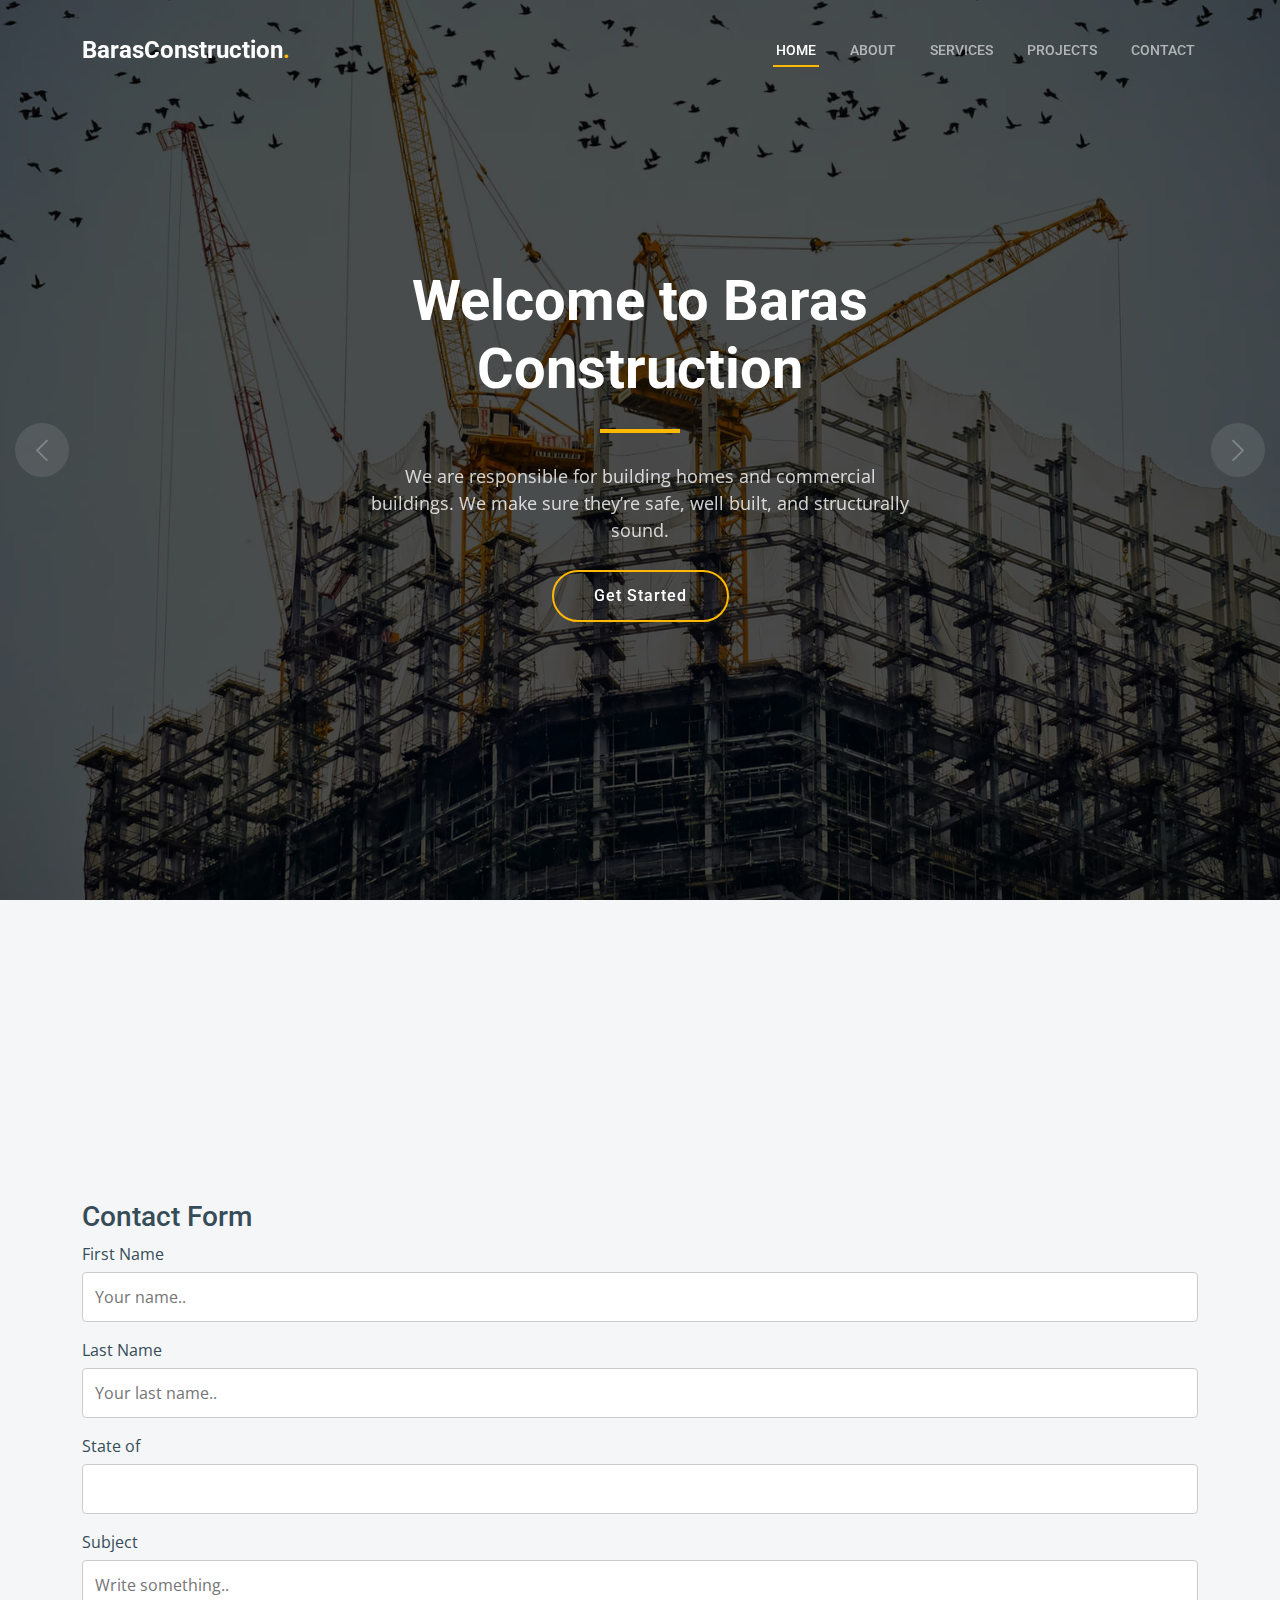
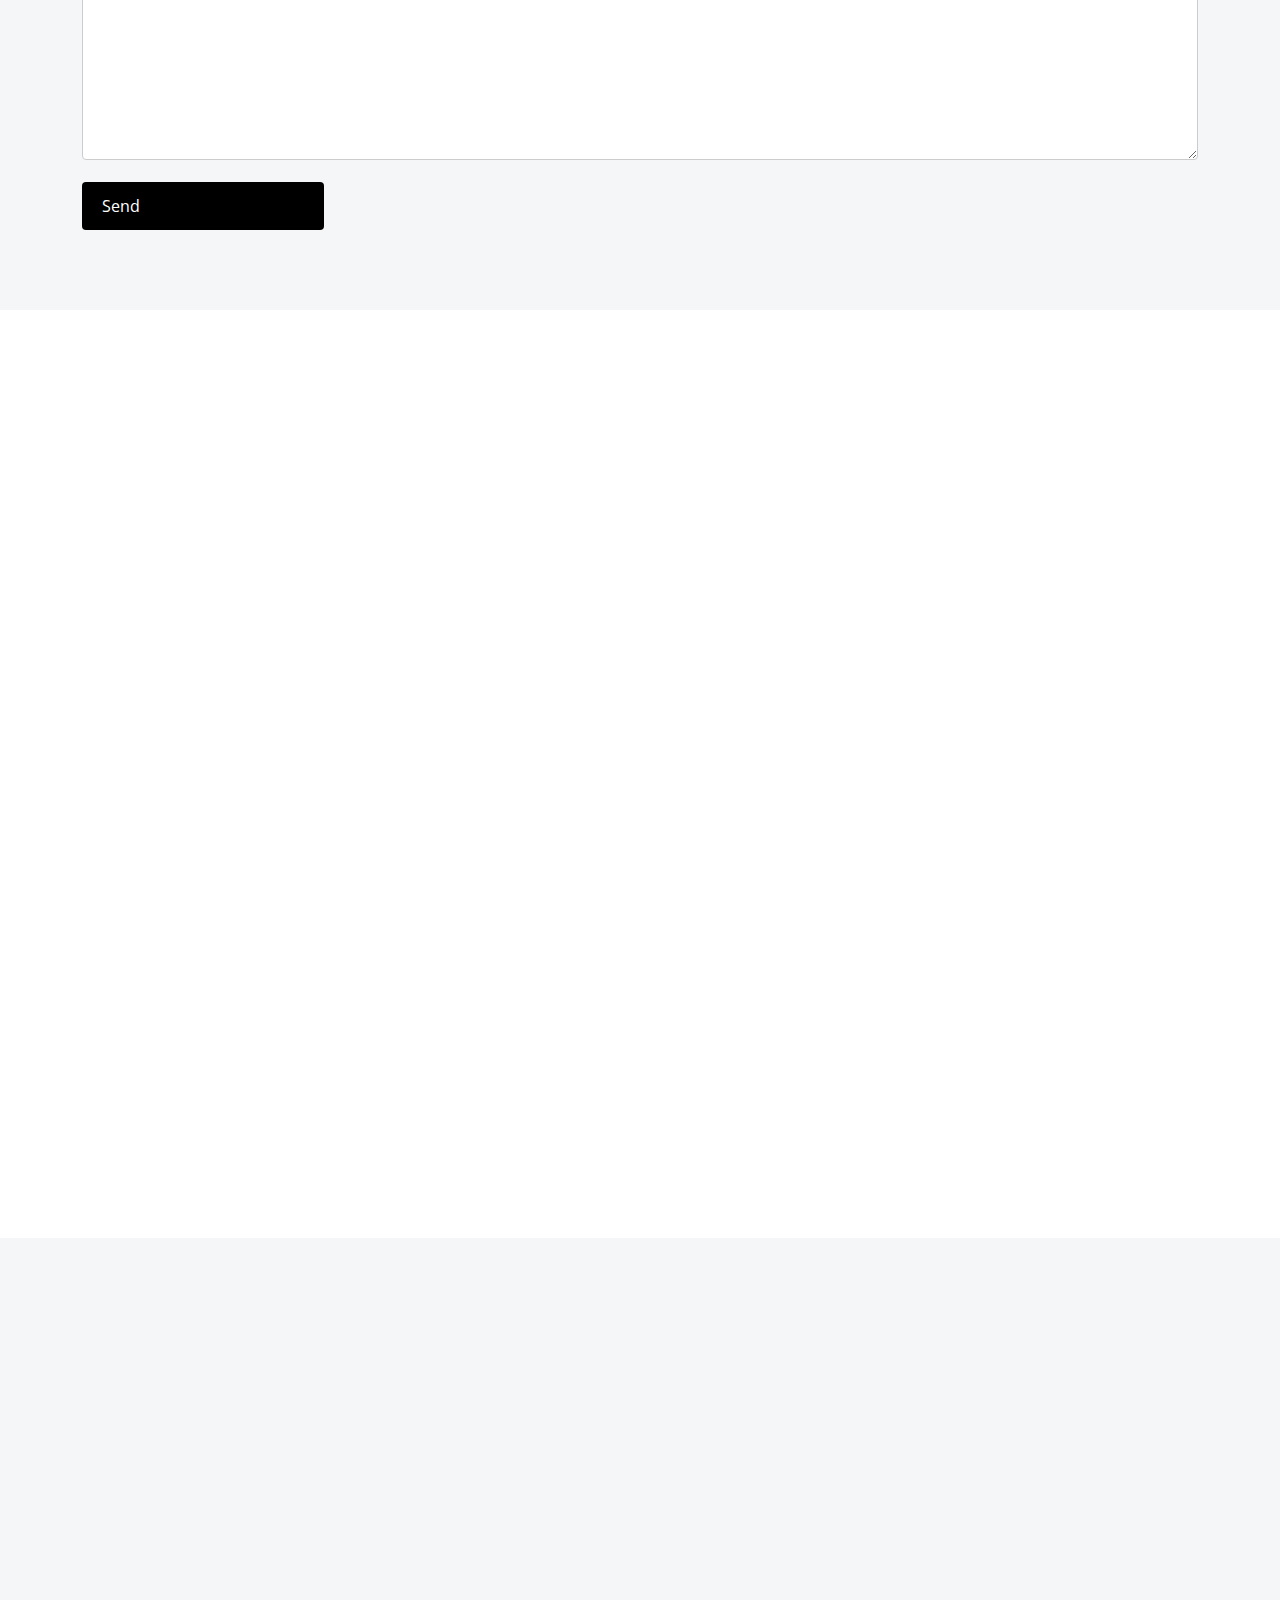
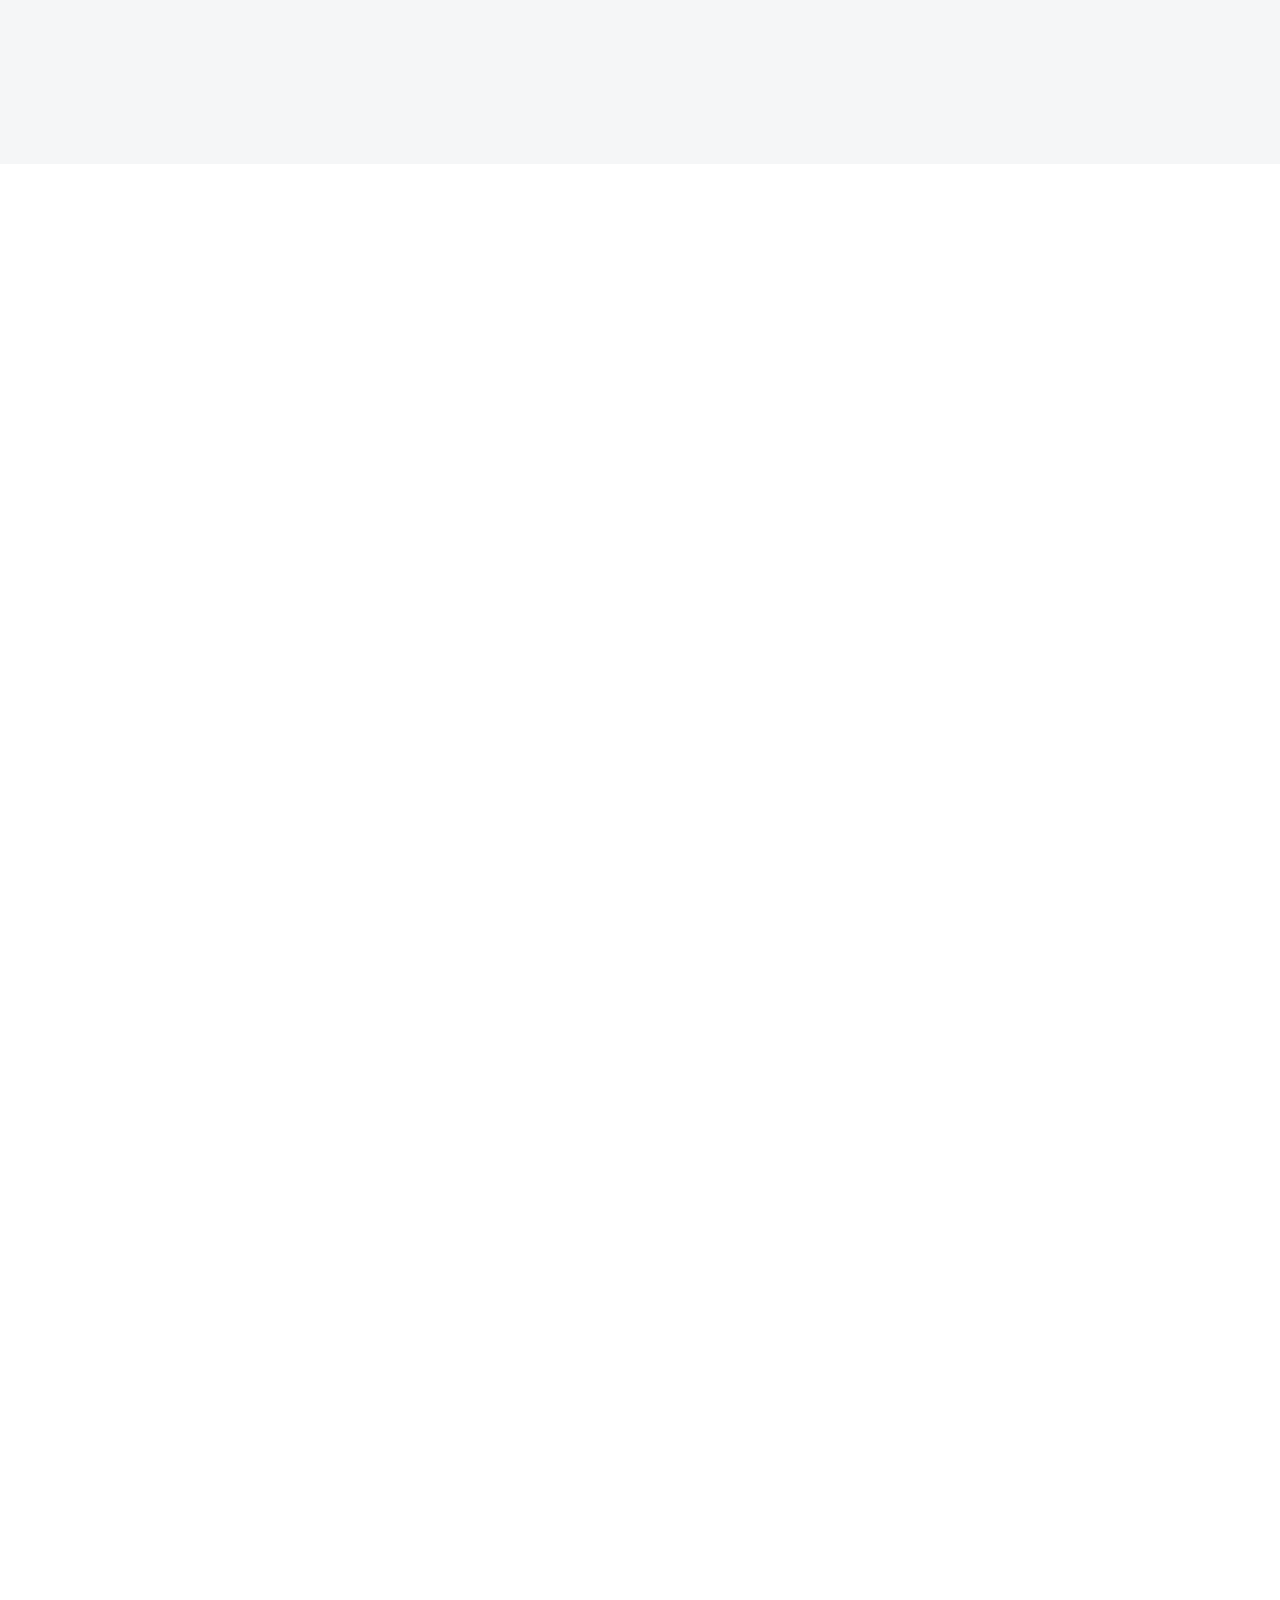
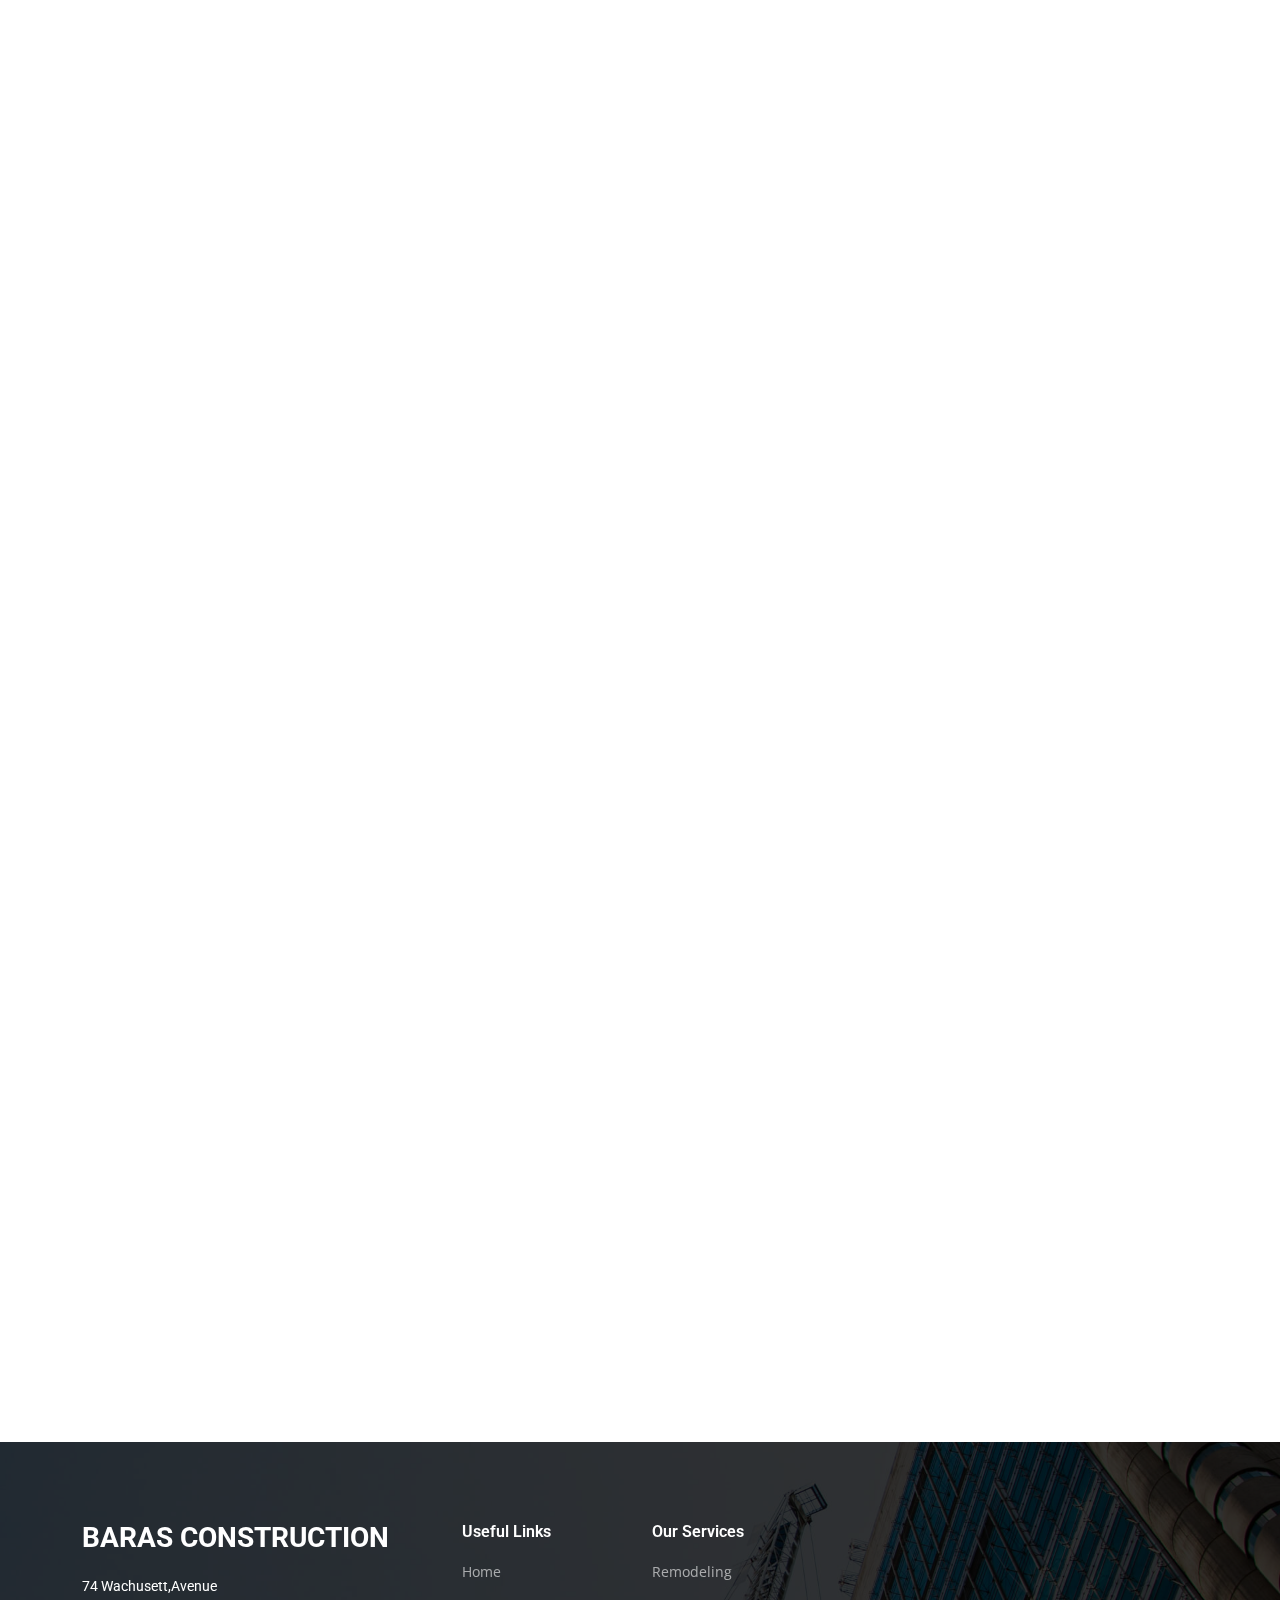
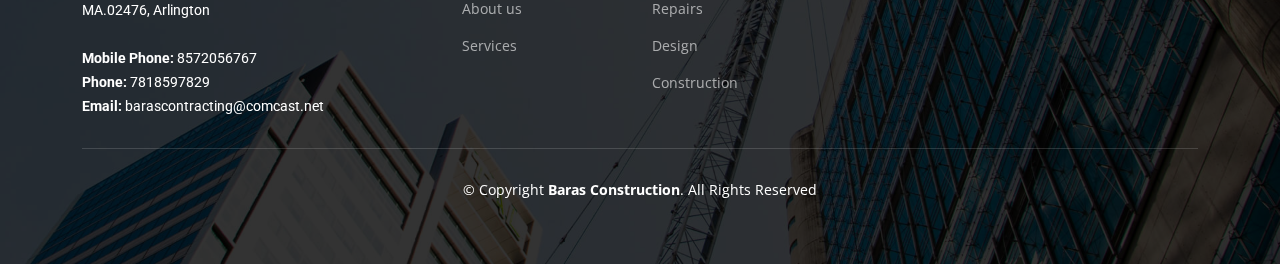
==== index.html @ 727e97e7 "first commit" ====
<!DOCTYPE html>
<html lang="en">

<head>
  <meta charset="utf-8">
  <meta content="width=device-width, initial-scale=1.0" name="viewport">

  <title>Baras Construction</title>
  <meta content="" name="description">
  <meta content="" name="keywords">

  <!-- Favicons -->
  <link href="assets/img/favicon.png" rel="icon">
  <link href="assets/img/apple-touch-icon.png" rel="apple-touch-icon">

  <!-- Google Fonts -->
  <link rel="preconnect" href="https://fonts.googleapis.com">
  <link rel="preconnect" href="https://fonts.gstatic.com" crossorigin>
  <link href="https://fonts.googleapis.com/css2?family=Open+Sans:ital,wght@0,300;0,400;0,500;0,600;0,700;1,300;1,400;1,600;1,700&family=Roboto:ital,wght@0,300;0,400;0,500;0,600;0,700;1,300;1,400;1,500;1,600;1,700&family=Work+Sans:ital,wght@0,300;0,400;0,500;0,600;0,700;1,300;1,400;1,500;1,600;1,700&display=swap" rel="stylesheet">

  <!-- Vendor CSS Files -->
  <link href="assets/vendor/bootstrap/css/bootstrap.min.css" rel="stylesheet">
  <link href="assets/vendor/bootstrap-icons/bootstrap-icons.css" rel="stylesheet">
  <link href="assets/vendor/fontawesome-free/css/all.min.css" rel="stylesheet">
  <link href="assets/vendor/aos/aos.css" rel="stylesheet">
  <link href="assets/vendor/glightbox/css/glightbox.min.css" rel="stylesheet">
  <link href="assets/vendor/swiper/swiper-bundle.min.css" rel="stylesheet">

  <!-- Template Main CSS File -->
  <link href="assets/css/main.css" rel="stylesheet">

  <!-- =======================================================
  * Template Name: UpConstruction - v1.1.0
  * Template URL: https://bootstrapmade.com/upconstruction-bootstrap-construction-website-template/
  * Author: BootstrapMade.com
  * License: https://bootstrapmade.com/license/
  ======================================================== -->
</head>

<body>

  <!-- ======= Header ======= -->
  <header id="header" class="header d-flex align-items-center">
    <div class="container-fluid container-xl d-flex align-items-center justify-content-between">

      <a href="index.html" class="logo d-flex align-items-center">
        <!-- Uncomment the line below if you also wish to use an image logo -->
        <!-- <img src="assets/img/logo.png" alt=""> -->
        <h1>BarasConstruction<span>.</span></h1>
      </a>

      <i class="mobile-nav-toggle mobile-nav-show bi bi-list"></i>
      <i class="mobile-nav-toggle mobile-nav-hide d-none bi bi-x"></i>
      <nav id="navbar" class="navbar">
        <ul>
          <li><a href="index.html" class="active">Home</a></li>
          <li><a href="about.html">About</a></li>
          <li><a href="services.html">Services</a></li>
          <li><a href="projects.html">Projects</a></li>
        
          <li><a href="contact.html">Contact</a></li>
        </ul>
      </nav><!-- .navbar -->

    </div>
  </header><!-- End Header -->

  <!-- ======= Hero Section ======= -->
  <section id="hero" class="hero">

    <div class="info d-flex align-items-center">
      <div class="container">
        <div class="row justify-content-center">
          <div class="col-lg-6 text-center">
            <h2 data-aos="fade-down">Welcome to <span>Baras Construction</span></h2>
            <p data-aos="fade-up">We are responsible for building homes and commercial buildings. We make sure they’re safe, well built, and structurally sound.</p>
            <a data-aos="fade-up" data-aos-delay="200" href="#get-started" class="btn-get-started">Get Started</a>
          </div>
        </div>
      </div>
    </div>

    <div id="hero-carousel" class="carousel slide" data-bs-ride="carousel" data-bs-interval="5000">

      <div class="carousel-item active" style="background-image: url(assets/img/hero-carousel/hero-carousel-1.jpg)"></div>
      <div class="carousel-item" style="background-image: url(assets/img/hero-carousel/hero-carousel-2.jpg)"></div>
      <div class="carousel-item" style="background-image: url(assets/img/hero-carousel/hero-carousel-3.jpg)"></div>
      <div class="carousel-item" style="background-image: url(assets/img/hero-carousel/hero-carousel-4.jpg)"></div>
      <div class="carousel-item" style="background-image: url(assets/img/hero-carousel/hero-carousel-5.jpg)"></div>

      <a class="carousel-control-prev" href="#hero-carousel" role="button" data-bs-slide="prev">
        <span class="carousel-control-prev-icon bi bi-chevron-left" aria-hidden="true"></span>
      </a>

      <a class="carousel-control-next" href="#hero-carousel" role="button" data-bs-slide="next">
        <span class="carousel-control-next-icon bi bi-chevron-right" aria-hidden="true"></span>
      </a>

    </div>

  </section><!-- End Hero Section -->

  <main id="main">

    <!-- ======= Get Started Section ======= -->
    <section id="get-started" class="get-started section-bg">
      <div class="container">

        <div class="row justify-content-between gy-4">

          <div class="col-lg-6 d-flex align-items-center" data-aos="fade-up">
            <div class="content">
              <h3>You can email us here to get your offer:</h3>
              
            </div>
          </div>

          <h3>Contact Form</h3>

          <div class="container">
            <form action="/action_page.php">
              <label for="fname">First Name</label>
              <input type="text" id="fname" name="firstname" placeholder="Your name..">
          
              <label for="lname">Last Name</label>
              <input type="text" id="lname" name="lastname" placeholder="Your last name..">
          
              <label for="country">State of</label>
              <input type="text" id="state" name="state">
                
             
          
              <label for="subject">Subject</label>
              <textarea id="subject" name="subject" placeholder="Write something.." style="height:200px"></textarea>
          
              <input type="Send" value="Send">
            </form>
          </div>

        </div>

      </div>
    </section><!-- End Get Started Section -->

    <!-- ======= Constructions Section ======= -->
    <section id="constructions" class="constructions">
      <div class="container" data-aos="fade-up">

        <div class="section-header">
          <h2>Constructions</h2>
          <p>Baras Construction is a company since 2007</p>
        </div>

        <div class="row gy-4">

          <div class="col-lg-6" data-aos="fade-up" data-aos-delay="100">
            <div class="card-item">
              <div class="row">
                <div class="col-xl-5">
                  <div class="card-bg" style="background-image: url(assets/img/constructions-1.jpg);"></div>
                </div>
                <div class="col-xl-7 d-flex align-items-center">
                  <div class="card-body">
                    <h4 class="card-title">Dream Plan Do</h4>
                    
                  </div>
                </div>
              </div>
            </div>
          </div><!-- End Card Item -->

          <div class="col-lg-6" data-aos="fade-up" data-aos-delay="200">
            <div class="card-item">
              <div class="row">
                <div class="col-xl-5">
                  <div class="card-bg" style="background-image: url(assets/img/constructions-2.jpg);"></div>
                </div>
                <div class="col-xl-7 d-flex align-items-center">
                  <div class="card-body">
                    <h4 class="card-title">Dream Plan Do</h4>
                    
                  </div>
                </div>
              </div>
            </div>
          </div><!-- End Card Item -->

          <div class="col-lg-6" data-aos="fade-up" data-aos-delay="300">
            <div class="card-item">
              <div class="row">
                <div class="col-xl-5">
                  <div class="card-bg" style="background-image: url(assets/img/constructions-3.jpg);"></div>
                </div>
                <div class="col-xl-7 d-flex align-items-center">
                  <div class="card-body">
                    <h4 class="card-title">Dream Plan Do</h4>
                    
                  </div>
                </div>
              </div>
            </div>
          </div><!-- End Card Item -->

          <div class="col-lg-6" data-aos="fade-up" data-aos-delay="400">
            <div class="card-item">
              <div class="row">
                <div class="col-xl-5">
                  <div class="card-bg" style="background-image: url(assets/img/constructions-4.jpg);"></div>
                </div>
                <div class="col-xl-7 d-flex align-items-center">
                  <div class="card-body">
                    <h4 class="card-title">Dream Plan Do</h4>
                    
                  </div>
                </div>
              </div>
            </div>
          </div><!-- End Card Item -->

        </div>

      </div>
    </section><!-- End Constructions Section -->

    <!-- ======= Services Section ======= -->
    <section id="services" class="services section-bg">
      <div class="container" data-aos="fade-up">

        <div class="section-header">
          <h2>Services</h2>
          
        </div>

        <div class="row gy-4">

          <div class="col-lg-4 col-md-6" data-aos="fade-up" data-aos-delay="100">
            <div class="service-item  position-relative">
              <div class="icon">
                <i class="fa-solid fa-mountain-city"></i>
              </div>
              <h3>Service Name</h3>
              
              <a href="service-details.html" class="readmore stretched-link">Learn more <i class="bi bi-arrow-right"></i></a>
            </div>
          </div><!-- End Service Item -->

          <div class="col-lg-4 col-md-6" data-aos="fade-up" data-aos-delay="200">
            <div class="service-item position-relative">
              <div class="icon">
                <i class="fa-solid fa-arrow-up-from-ground-water"></i>
              </div>
              <h3>service Name</h3>
             
              <a href="service-details.html" class="readmore stretched-link">Learn more <i class="bi bi-arrow-right"></i></a>
            </div>
          </div><!-- End Service Item -->

          <div class="col-lg-4 col-md-6" data-aos="fade-up" data-aos-delay="300">
            <div class="service-item position-relative">
              <div class="icon">
                <i class="fa-solid fa-compass-drafting"></i>
              </div>
              <h3>Service Name</h3>
              
              <a href="service-details.html" class="readmore stretched-link">Learn more <i class="bi bi-arrow-right"></i></a>
            </div>
          </div><!-- End Service Item -->


        </div>

      </div>
    </section><!-- End Services Section -->

    
  <!-- ======= Our Projects Section ======= -->
  <section id="projects" class="projects">
    <div class="container" data-aos="fade-up">

      <div class="section-header">
        <h2>Companies we work for</h2>
       
      </div>
<div class="portfolio-isotope" data-portfolio-filter="*" data-portfolio-layout="masonry" data-portfolio-sort="original-order">
          <div class="col-lg-4 col-md-6 portfolio-item filter-remodeling">
            <div class="portfolio-content h-100">
              <img src="assets/img/projects/remodeling-2.jpg" class="img-fluid" alt="">
              <div class="portfolio-info">
                <h4>Remodeling 2</h4>
                
                <a href="assets/img/projects/remodeling-2.jpg" title="Remodeling 2" data-gallery="portfolio-gallery-remodeling" class="glightbox preview-link"><i class="bi bi-zoom-in"></i></a>
                <a href="project-details.html" title="More Details" class="details-link"><i class="bi bi-link-45deg"></i></a>
              </div>
            </div>
          </div><!-- End Projects Item -->

          

          <div class="col-lg-4 col-md-6 portfolio-item filter-repairs">
            <div class="portfolio-content h-100">
              <img src="assets/img/projects/repairs-2.jpg" class="img-fluid" alt="">
              <div class="portfolio-info">
                <h4>Repairs 2</h4>
               
                <a href="assets/img/projects/repairs-2.jpg" title="Repairs 2" data-gallery="portfolio-gallery-repairs" class="glightbox preview-link"><i class="bi bi-zoom-in"></i></a>
                <a href="project-details.html" title="More Details" class="details-link"><i class="bi bi-link-45deg"></i></a>
              </div>
            </div>
          </div><!-- End Projects Item -->

          <div class="col-lg-4 col-md-6 portfolio-item filter-design">
            <div class="portfolio-content h-100">
              <img src="assets/img/projects/design-2.jpg" class="img-fluid" alt="">
              <div class="portfolio-info">
                <h4>Design 2</h4>
                
                <a href="assets/img/projects/design-2.jpg" title="Repairs 2" data-gallery="portfolio-gallery-book" class="glightbox preview-link"><i class="bi bi-zoom-in"></i></a>
                <a href="project-details.html" title="More Details" class="details-link"><i class="bi bi-link-45deg"></i></a>
              </div>
            </div>
          </div><!-- End Projects Item -->

  

          <div class="col-lg-4 col-md-6 portfolio-item filter-design">
            <div class="portfolio-content h-100">
              <img src="assets/img/projects/design-3.jpg" class="img-fluid" alt="">
              <div class="portfolio-info">
                <h4>Design 3</h4>
                
                <a href="assets/img/projects/design-3.jpg" title="Repairs 3" data-gallery="portfolio-gallery-book" class="glightbox preview-link"><i class="bi bi-zoom-in"></i></a>
                <a href="project-details.html" title="More Details" class="details-link"><i class="bi bi-link-45deg"></i></a>
              </div>
            </div>
          </div><!-- End Projects Item -->

        </div><!-- End Projects Container -->

      </div>

    </div>
  </section><!-- End Our Projects Section -->
        

    <!-- ======= Our Projects Section ======= -->
    <section id="projects" class="projects">
      <div class="container" data-aos="fade-up">

        <div class="section-header">
          <h2>Our Projects</h2>
          <p>Take a look at some of our projects</p>
        </div>

        <div class="portfolio-isotope" data-portfolio-filter="*" data-portfolio-layout="masonry" data-portfolio-sort="original-order">

          <ul class="portfolio-flters" data-aos="fade-up" data-aos-delay="100">
            <li data-filter="*" class="filter-active">All</li>
            <li data-filter=".filter-remodeling">Remodeling</li>
            <li data-filter=".filter-construction">Construction</li>
            <li data-filter=".filter-repairs">Repairs</li>
            <li data-filter=".filter-design">Design</li>
          </ul><!-- End Projects Filters -->

          <div class="row gy-4 portfolio-container" data-aos="fade-up" data-aos-delay="200">

            <div class="col-lg-4 col-md-6 portfolio-item filter-remodeling">
              <div class="portfolio-content h-100">
                <img src="assets/img/projects/remodeling-1.jpg" class="img-fluid" alt="">
                <div class="portfolio-info">
                  <h4>Remodeling 1</h4>
                  
                  <a href="assets/img/projects/remodeling-1.jpg" title="Remodeling 1" data-gallery="portfolio-gallery-remodeling" class="glightbox preview-link"><i class="bi bi-zoom-in"></i></a>
                  <a href="project-details.html" title="More Details" class="details-link"><i class="bi bi-link-45deg"></i></a>
                </div>
              </div>
            </div><!-- End Projects Item -->

            <div class="col-lg-4 col-md-6 portfolio-item filter-construction">
              <div class="portfolio-content h-100">
                <img src="assets/img/projects/construction-1.jpg" class="img-fluid" alt="">
                <div class="portfolio-info">
                  <h4>Construction 1</h4>
                  
                  <a href="assets/img/projects/construction-1.jpg" title="Construction 1" data-gallery="portfolio-gallery-construction" class="glightbox preview-link"><i class="bi bi-zoom-in"></i></a>
                  <a href="project-details.html" title="More Details" class="details-link"><i class="bi bi-link-45deg"></i></a>
                </div>
              </div>
            </div><!-- End Projects Item -->

            <div class="col-lg-4 col-md-6 portfolio-item filter-repairs">
              <div class="portfolio-content h-100">
                <img src="assets/img/projects/repairs-1.jpg" class="img-fluid" alt="">
                <div class="portfolio-info">
                  <h4>Repairs 1</h4>
                 
                  <a href="assets/img/projects/repairs-1.jpg" title="Repairs 1" data-gallery="portfolio-gallery-repairs" class="glightbox preview-link"><i class="bi bi-zoom-in"></i></a>
                  <a href="project-details.html" title="More Details" class="details-link"><i class="bi bi-link-45deg"></i></a>
                </div>
              </div>
            </div><!-- End Projects Item -->

            <div class="col-lg-4 col-md-6 portfolio-item filter-design">
              <div class="portfolio-content h-100">
                <img src="assets/img/projects/design-1.jpg" class="img-fluid" alt="">
                <div class="portfolio-info">
                  <h4>Design 1</h4>
                  
                  <a href="assets/img/projects/design-1.jpg" title="Repairs 1" data-gallery="portfolio-gallery-book" class="glightbox preview-link"><i class="bi bi-zoom-in"></i></a>
                  <a href="project-details.html" title="More Details" class="details-link"><i class="bi bi-link-45deg"></i></a>
                </div>
              </div>
            </div><!-- End Projects Item -->

            <div class="col-lg-4 col-md-6 portfolio-item filter-remodeling">
              <div class="portfolio-content h-100">
                <img src="assets/img/projects/remodeling-2.jpg" class="img-fluid" alt="">
                <div class="portfolio-info">
                  <h4>Remodeling 2</h4>
                  
                  <a href="assets/img/projects/remodeling-2.jpg" title="Remodeling 2" data-gallery="portfolio-gallery-remodeling" class="glightbox preview-link"><i class="bi bi-zoom-in"></i></a>
                  <a href="project-details.html" title="More Details" class="details-link"><i class="bi bi-link-45deg"></i></a>
                </div>
              </div>
            </div><!-- End Projects Item -->

            <div class="col-lg-4 col-md-6 portfolio-item filter-construction">
              <div class="portfolio-content h-100">
                <img src="assets/img/projects/construction-2.jpg" class="img-fluid" alt="">
                <div class="portfolio-info">
                  <h4>Construction 2</h4>
                  
                  <a href="assets/img/projects/construction-2.jpg" title="Construction 2" data-gallery="portfolio-gallery-construction" class="glightbox preview-link"><i class="bi bi-zoom-in"></i></a>
                  <a href="project-details.html" title="More Details" class="details-link"><i class="bi bi-link-45deg"></i></a>
                </div>
              </div>
            </div><!-- End Projects Item -->

            <div class="col-lg-4 col-md-6 portfolio-item filter-repairs">
              <div class="portfolio-content h-100">
                <img src="assets/img/projects/repairs-2.jpg" class="img-fluid" alt="">
                <div class="portfolio-info">
                  <h4>Repairs 2</h4>
                 
                  <a href="assets/img/projects/repairs-2.jpg" title="Repairs 2" data-gallery="portfolio-gallery-repairs" class="glightbox preview-link"><i class="bi bi-zoom-in"></i></a>
                  <a href="project-details.html" title="More Details" class="details-link"><i class="bi bi-link-45deg"></i></a>
                </div>
              </div>
            </div><!-- End Projects Item -->

            <div class="col-lg-4 col-md-6 portfolio-item filter-design">
              <div class="portfolio-content h-100">
                <img src="assets/img/projects/design-2.jpg" class="img-fluid" alt="">
                <div class="portfolio-info">
                  <h4>Design 2</h4>
                  
                  <a href="assets/img/projects/design-2.jpg" title="Repairs 2" data-gallery="portfolio-gallery-book" class="glightbox preview-link"><i class="bi bi-zoom-in"></i></a>
                  <a href="project-details.html" title="More Details" class="details-link"><i class="bi bi-link-45deg"></i></a>
                </div>
              </div>
            </div><!-- End Projects Item -->

            <div class="col-lg-4 col-md-6 portfolio-item filter-remodeling">
              <div class="portfolio-content h-100">
                <img src="assets/img/projects/remodeling-3.jpg" class="img-fluid" alt="">
                <div class="portfolio-info">
                  <h4>Remodeling 3</h4>
                 
                  <a href="assets/img/projects/remodeling-3.jpg" title="Remodeling 3" data-gallery="portfolio-gallery-remodeling" class="glightbox preview-link"><i class="bi bi-zoom-in"></i></a>
                  <a href="project-details.html" title="More Details" class="details-link"><i class="bi bi-link-45deg"></i></a>
                </div>
              </div>
            </div><!-- End Projects Item -->

            <div class="col-lg-4 col-md-6 portfolio-item filter-construction">
              <div class="portfolio-content h-100">
                <img src="assets/img/projects/construction-3.jpg" class="img-fluid" alt="">
                <div class="portfolio-info">
                  <h4>Construction 3</h4>
                  
                  <a href="assets/img/projects/construction-3.jpg" title="Construction 3" data-gallery="portfolio-gallery-construction" class="glightbox preview-link"><i class="bi bi-zoom-in"></i></a>
                  <a href="project-details.html" title="More Details" class="details-link"><i class="bi bi-link-45deg"></i></a>
                </div>
              </div>
            </div><!-- End Projects Item -->

            <div class="col-lg-4 col-md-6 portfolio-item filter-repairs">
              <div class="portfolio-content h-100">
                <img src="assets/img/projects/repairs-3.jpg" class="img-fluid" alt="">
                <div class="portfolio-info">
                  <h4>Repairs 3</h4>
                  
                  <a href="assets/img/projects/repairs-3.jpg" title="Repairs 2" data-gallery="portfolio-gallery-repairs" class="glightbox preview-link"><i class="bi bi-zoom-in"></i></a>
                  <a href="project-details.html" title="More Details" class="details-link"><i class="bi bi-link-45deg"></i></a>
                </div>
              </div>
            </div><!-- End Projects Item -->

            <div class="col-lg-4 col-md-6 portfolio-item filter-design">
              <div class="portfolio-content h-100">
                <img src="assets/img/projects/design-3.jpg" class="img-fluid" alt="">
                <div class="portfolio-info">
                  <h4>Design 3</h4>
                  
                  <a href="assets/img/projects/design-3.jpg" title="Repairs 3" data-gallery="portfolio-gallery-book" class="glightbox preview-link"><i class="bi bi-zoom-in"></i></a>
                  <a href="project-details.html" title="More Details" class="details-link"><i class="bi bi-link-45deg"></i></a>
                </div>
              </div>
            </div><!-- End Projects Item -->

          </div><!-- End Projects Container -->

        </div>

      </div>
    </section><!-- End Our Projects Section -->


 

  </main><!-- End #main -->

 <!-- ======= Footer ======= -->
 <footer id="footer" class="footer">

  <div class="footer-content position-relative">
    <div class="container">
      <div class="row">

        <div class="col-lg-4 col-md-6">
          <div class="footer-info">
            <h3>Baras Construction</h3>
            <p>
              74 Wachusett,Avenue <br>
              MA.02476, Arlington<br><br>
              <strong>Mobile Phone:</strong> 8572056767<br>
              <strong>Phone:</strong> 7818597829<br>
              <strong>Email:</strong> barascontracting@comcast.net<br>
            </p>
            
          </div>
        </div><!-- End footer info column-->

        <div class="col-lg-2 col-md-3 footer-links">
          <h4>Useful Links</h4>
          <ul>
            <li><a href="index.html">Home</a></li>
            <li><a href="about.html">About us</a></li>
            <li><a href="service.html">Services</a></li>
           
          </ul>
        </div><!-- End footer links column-->

        <div class="col-lg-2 col-md-3 footer-links">
          <h4>Our Services</h4>
          <ul>
            <li><a href="projects.html">Remodeling</a></li>
            <li><a href="projects.html">Repairs</a></li>
            <li><a href="projects.html">Design</a></li>
            <li><a href="projects.html">Construction</a></li>
            
          </ul>
        </div><!-- End footer links column-->

       


      </div>
    </div>
  </div>

  <div class="footer-legal text-center position-relative">
    <div class="container">
      <div class="copyright">
        &copy; Copyright <strong><span>Baras Construction</span></strong>. All Rights Reserved
      </div>
      <div class="credits">
        <!-- All the links in the footer should remain intact. -->
        <!-- You can delete the links only if you purchased the pro version. -->
        <!-- Licensing information: https://bootstrapmade.com/license/ -->
        <!-- Purchase the pro version with working PHP/AJAX contact form: https://bootstrapmade.com/upconstruction-bootstrap-construction-website-template/ -->
        
      </div>
    </div>
  </div>

</footer>
<!-- End Footer -->

  <a href="#" class="scroll-top d-flex align-items-center justify-content-center"><i class="bi bi-arrow-up-short"></i></a>

  <div id="preloader"></div>

  <!-- Vendor JS Files -->
  <script src="assets/vendor/bootstrap/js/bootstrap.bundle.min.js"></script>
  <script src="assets/vendor/aos/aos.js"></script>
  <script src="assets/vendor/glightbox/js/glightbox.min.js"></script>
  <script src="assets/vendor/isotope-layout/isotope.pkgd.min.js"></script>
  <script src="assets/vendor/swiper/swiper-bundle.min.js"></script>
  <script src="assets/vendor/purecounter/purecounter_vanilla.js"></script>
  <script src="assets/vendor/php-email-form/validate.js"></script>

  <!-- Template Main JS File -->
  <script src="assets/js/main.js"></script>

</body>

</html>
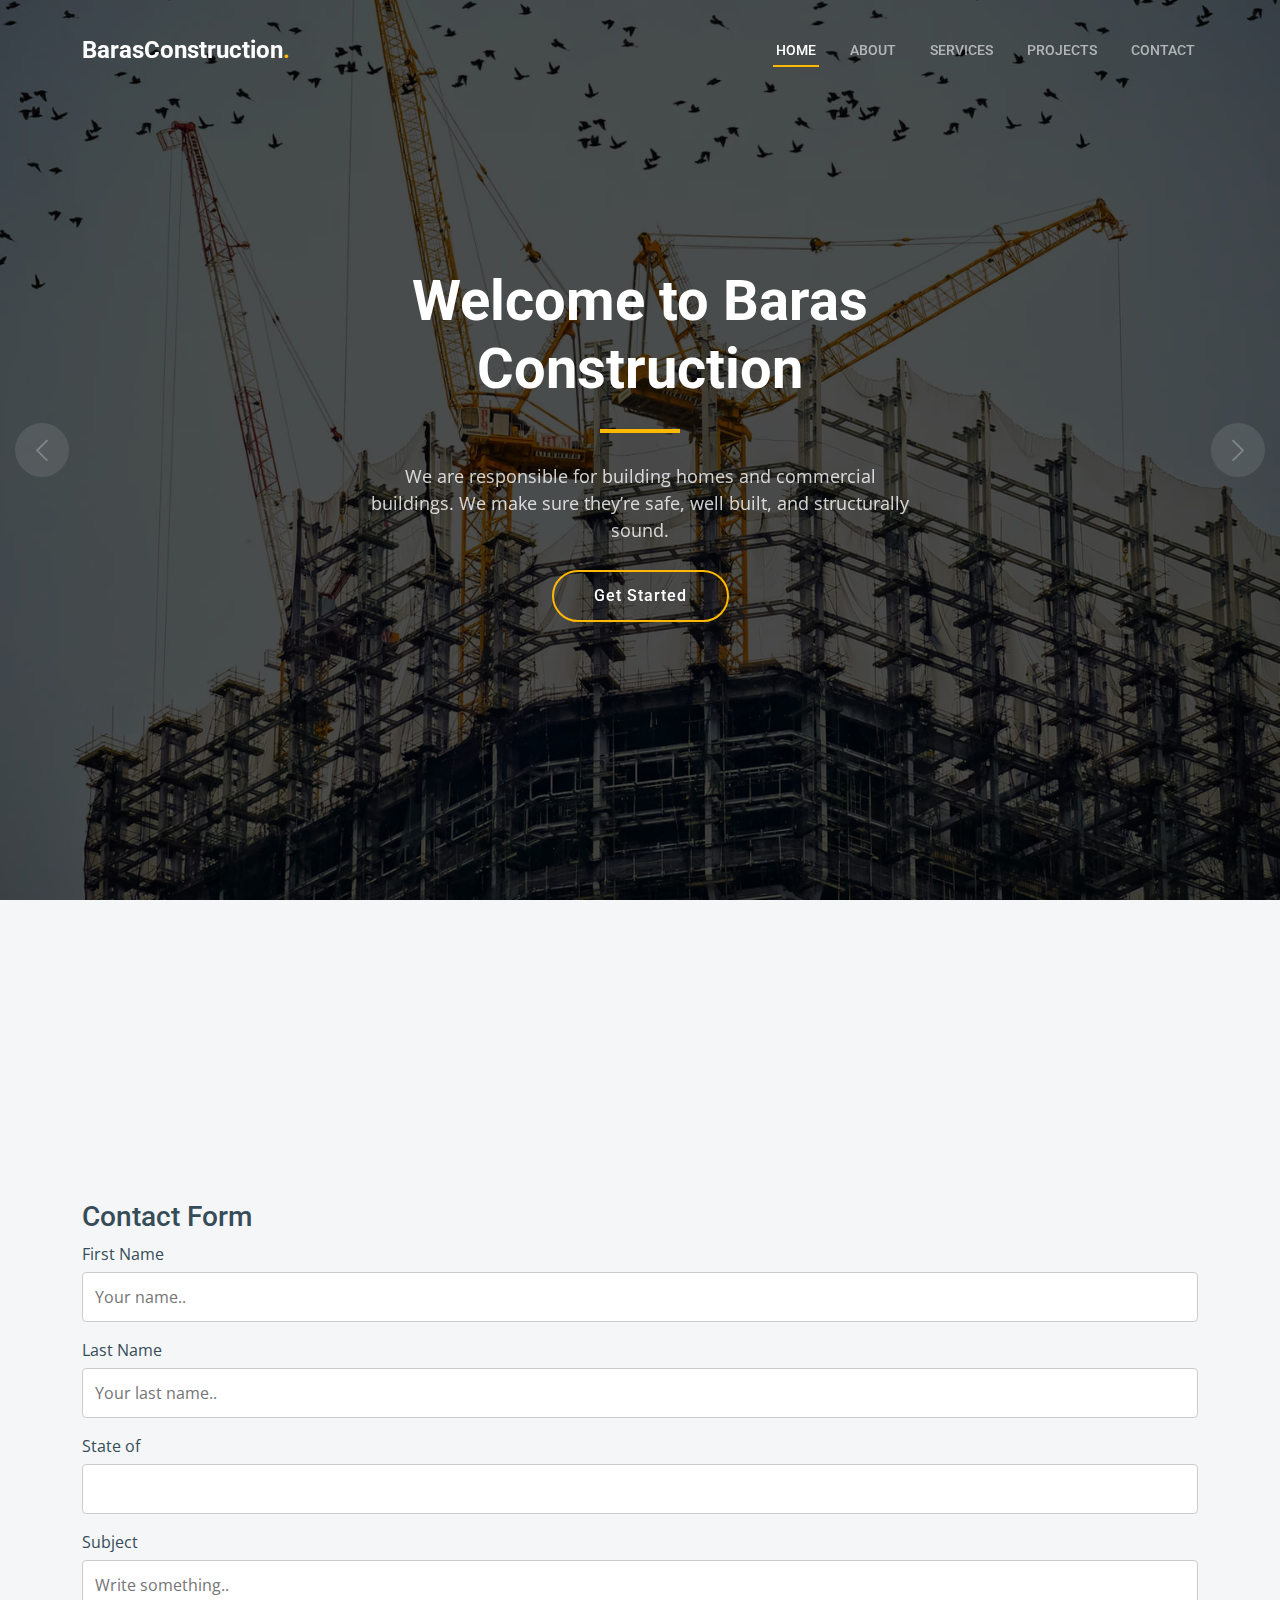
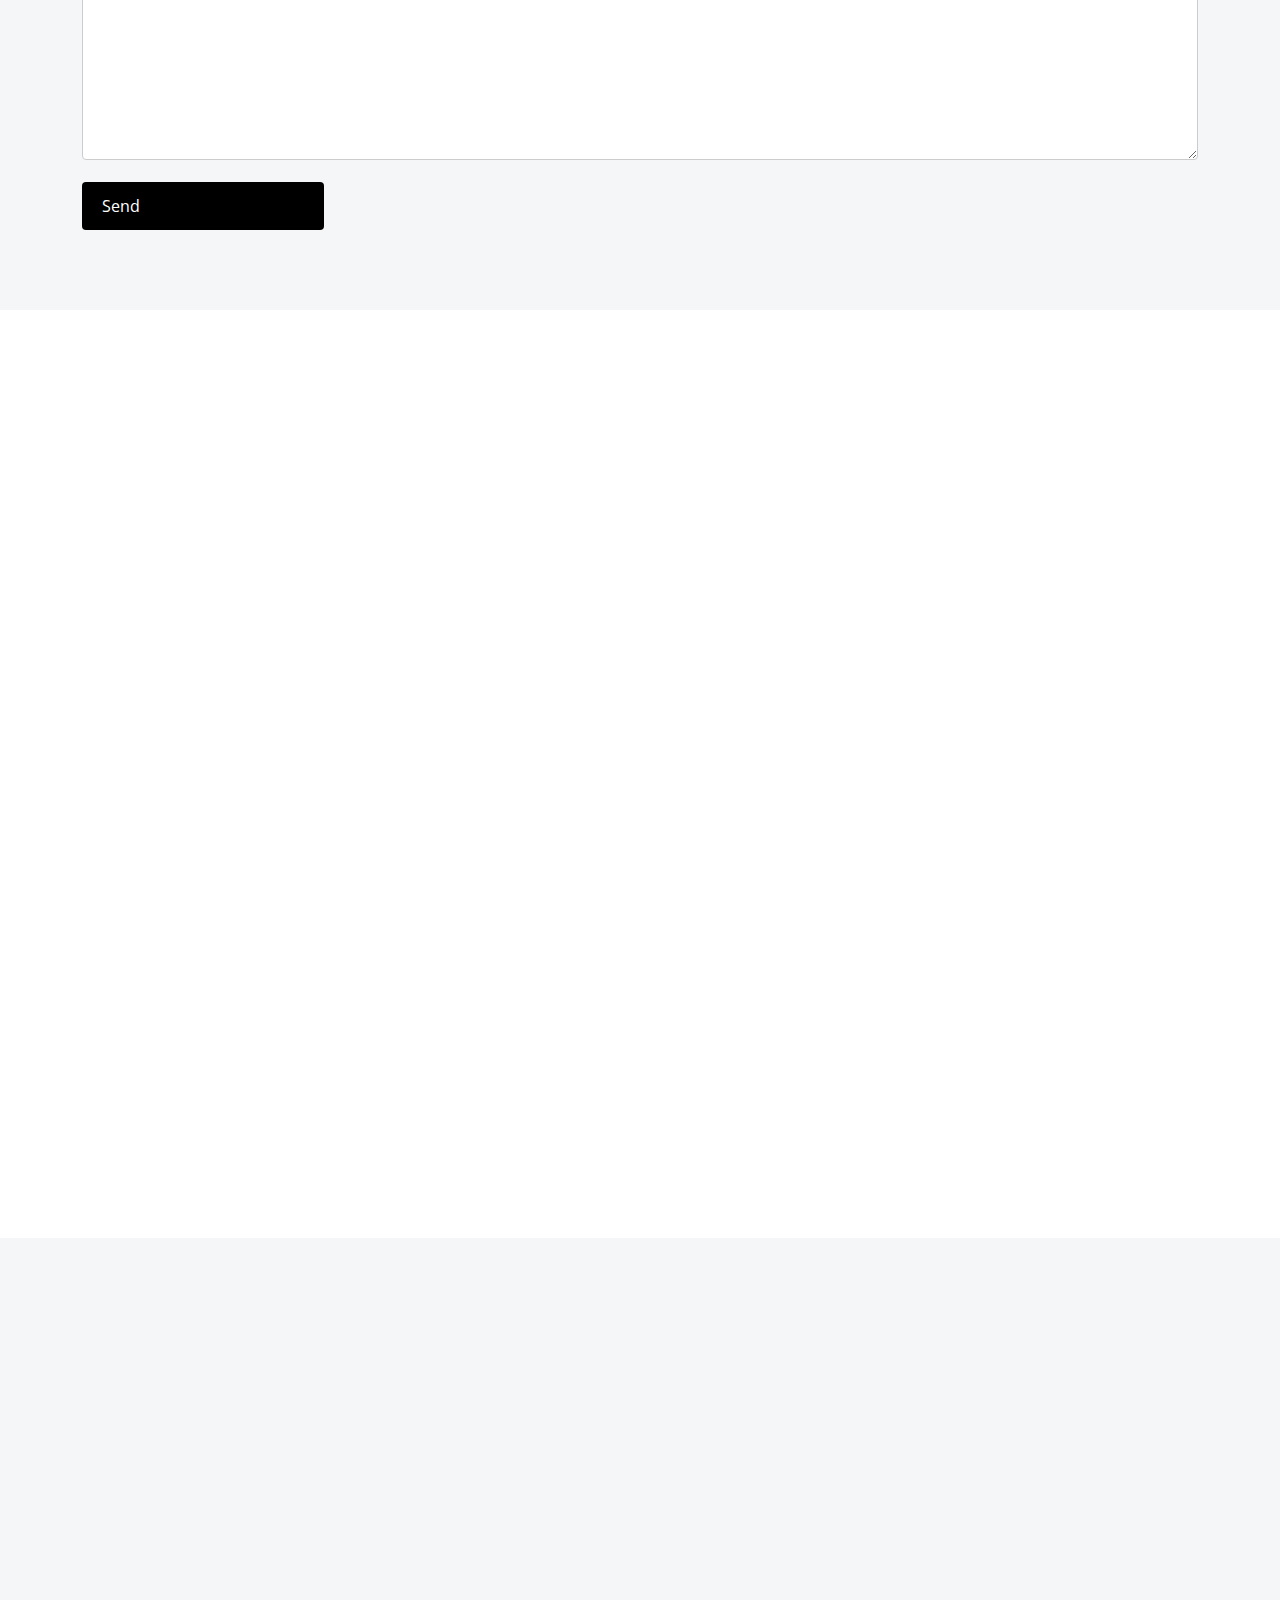
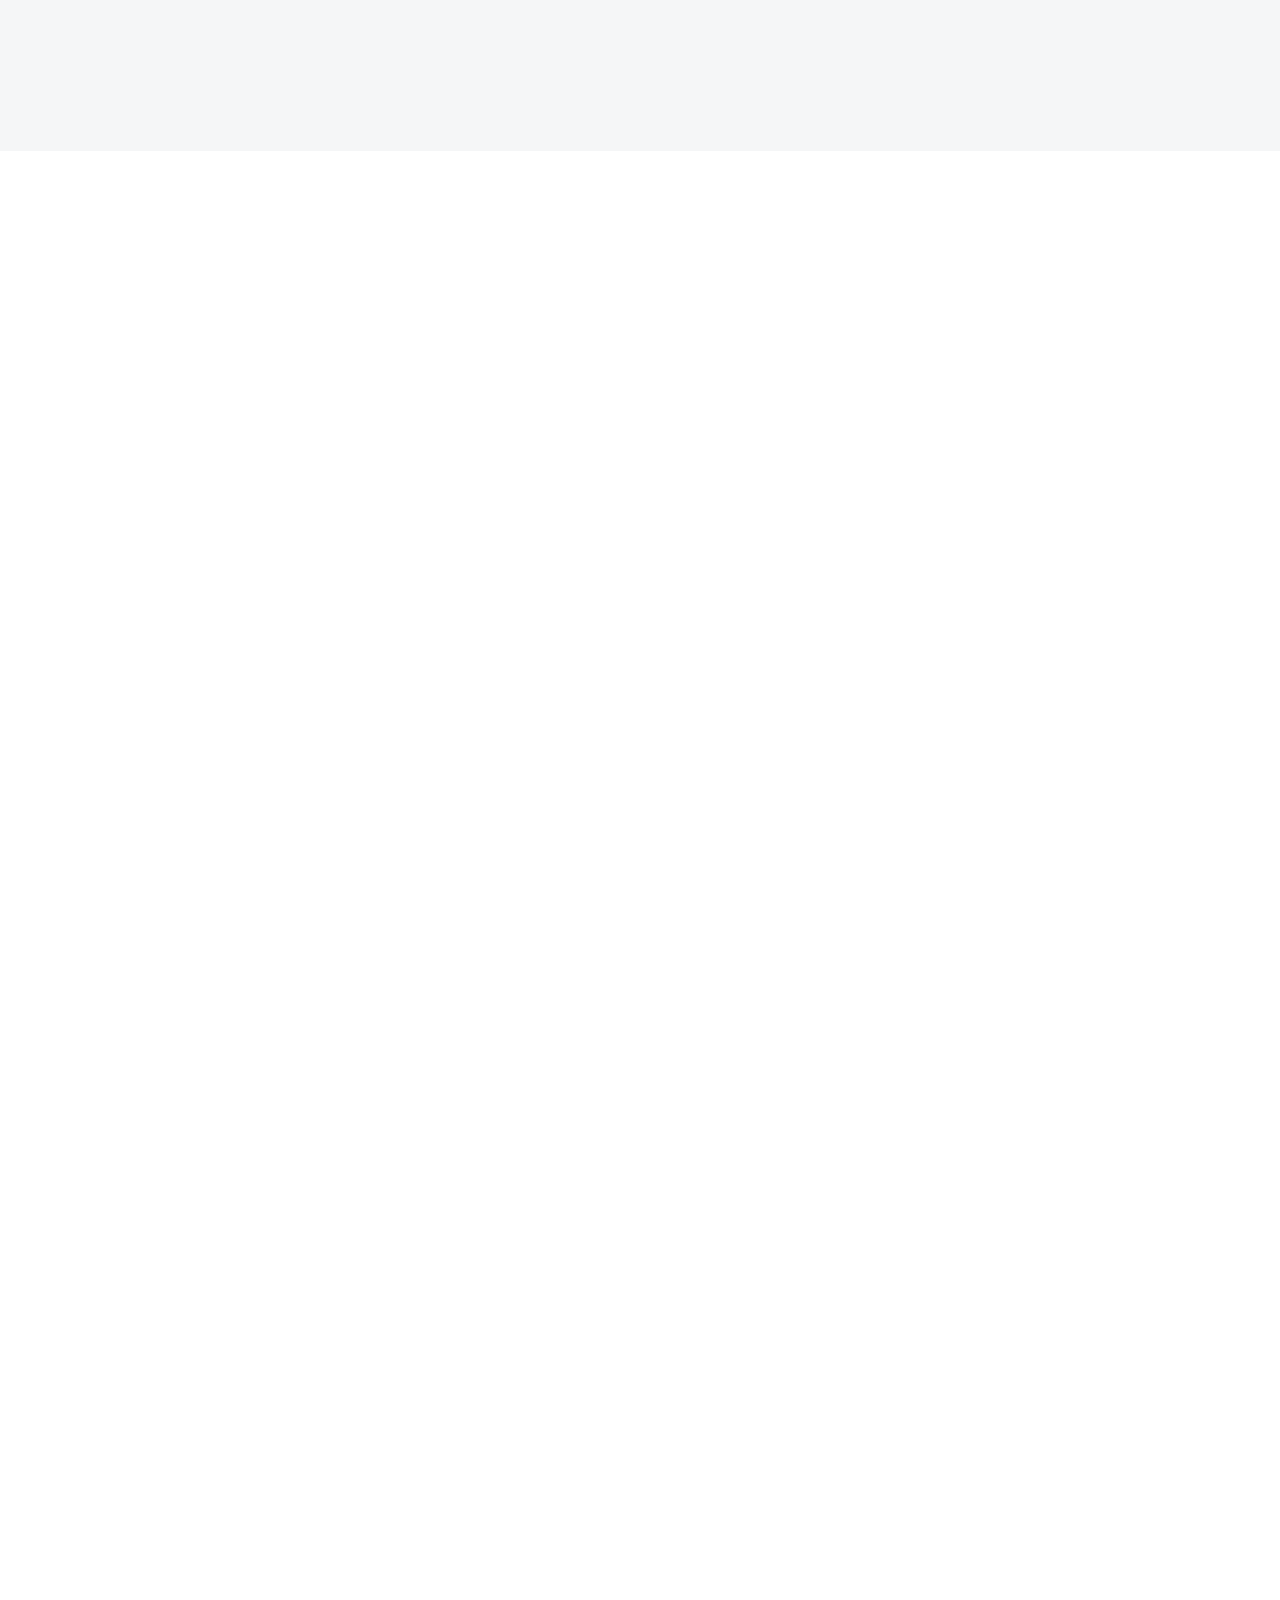
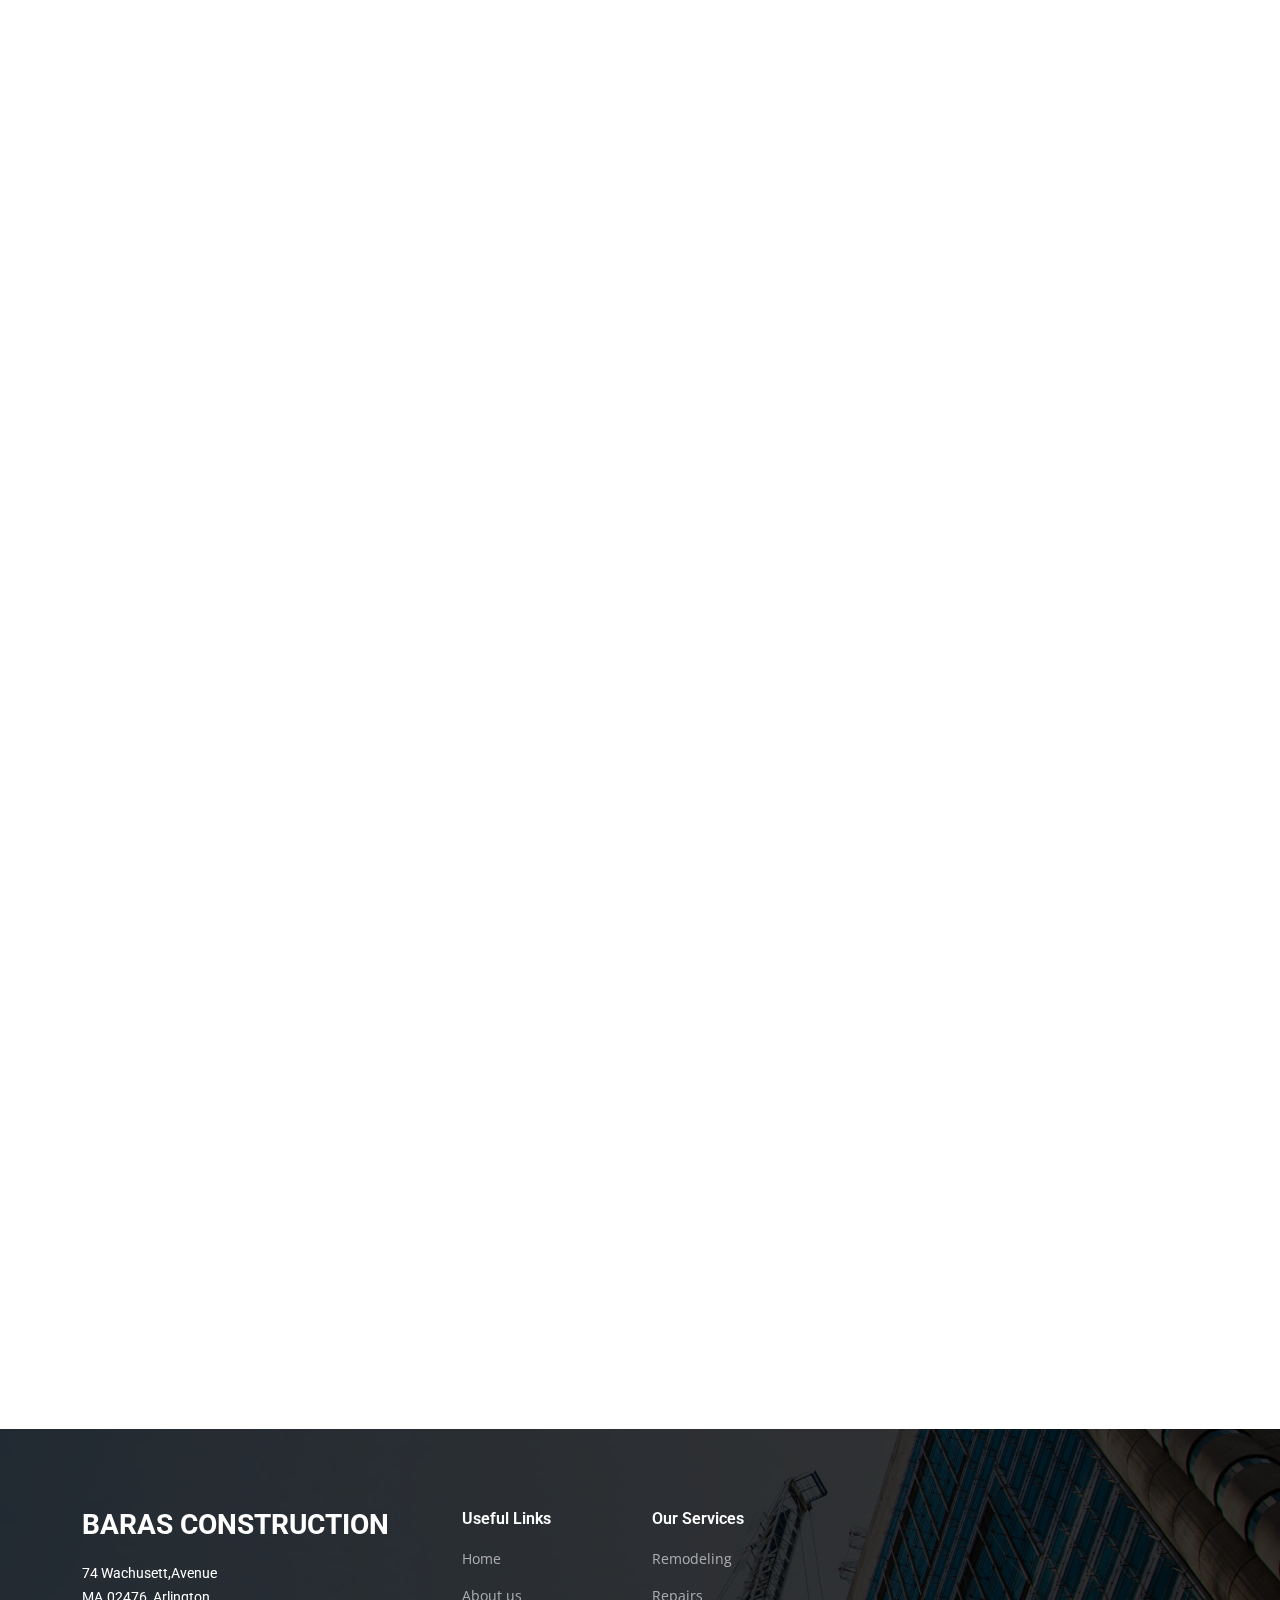
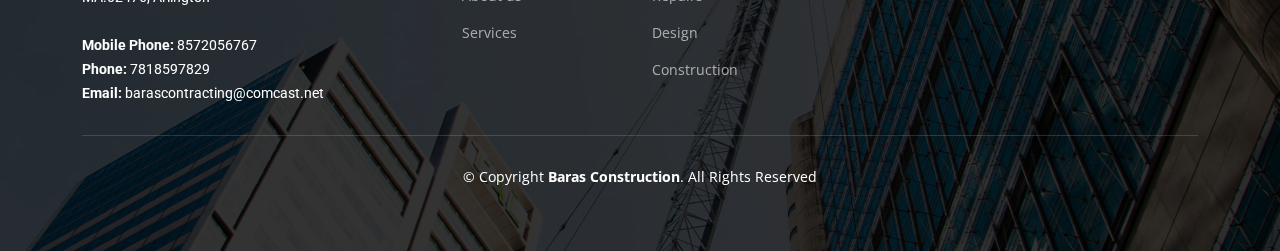
==== commit 79d0dc6d: "zoom in in index fixed" ====
--- a/index.html
+++ b/index.html
@@ -238,9 +238,9 @@
               <div class="icon">
                 <i class="fa-solid fa-mountain-city"></i>
               </div>
-              <h3>Service Name</h3>
+              <h3>Remodeling</h3>
               
-              <a href="service-details.html" class="readmore stretched-link">Learn more <i class="bi bi-arrow-right"></i></a>
+             
             </div>
           </div><!-- End Service Item -->
 
@@ -249,9 +249,9 @@
               <div class="icon">
                 <i class="fa-solid fa-arrow-up-from-ground-water"></i>
               </div>
-              <h3>service Name</h3>
+              <h3>Repairs</h3>
              
-              <a href="service-details.html" class="readmore stretched-link">Learn more <i class="bi bi-arrow-right"></i></a>
+              
             </div>
           </div><!-- End Service Item -->
 
@@ -260,9 +260,9 @@
               <div class="icon">
                 <i class="fa-solid fa-compass-drafting"></i>
               </div>
-              <h3>Service Name</h3>
+              <h3>Construction</h3>
               
-              <a href="service-details.html" class="readmore stretched-link">Learn more <i class="bi bi-arrow-right"></i></a>
+             
             </div>
           </div><!-- End Service Item -->
 
@@ -289,7 +289,7 @@
                 <h4>Remodeling 2</h4>
                 
                 <a href="assets/img/projects/remodeling-2.jpg" title="Remodeling 2" data-gallery="portfolio-gallery-remodeling" class="glightbox preview-link"><i class="bi bi-zoom-in"></i></a>
-                <a href="project-details.html" title="More Details" class="details-link"><i class="bi bi-link-45deg"></i></a>
+                
               </div>
             </div>
           </div><!-- End Projects Item -->
@@ -303,7 +303,7 @@
                 <h4>Repairs 2</h4>
                
                 <a href="assets/img/projects/repairs-2.jpg" title="Repairs 2" data-gallery="portfolio-gallery-repairs" class="glightbox preview-link"><i class="bi bi-zoom-in"></i></a>
-                <a href="project-details.html" title="More Details" class="details-link"><i class="bi bi-link-45deg"></i></a>
+                
               </div>
             </div>
           </div><!-- End Projects Item -->
@@ -315,7 +315,7 @@
                 <h4>Design 2</h4>
                 
                 <a href="assets/img/projects/design-2.jpg" title="Repairs 2" data-gallery="portfolio-gallery-book" class="glightbox preview-link"><i class="bi bi-zoom-in"></i></a>
-                <a href="project-details.html" title="More Details" class="details-link"><i class="bi bi-link-45deg"></i></a>
+               
               </div>
             </div>
           </div><!-- End Projects Item -->
@@ -329,7 +329,7 @@
                 <h4>Design 3</h4>
                 
                 <a href="assets/img/projects/design-3.jpg" title="Repairs 3" data-gallery="portfolio-gallery-book" class="glightbox preview-link"><i class="bi bi-zoom-in"></i></a>
-                <a href="project-details.html" title="More Details" class="details-link"><i class="bi bi-link-45deg"></i></a>
+                
               </div>
             </div>
           </div><!-- End Projects Item -->
@@ -370,7 +370,7 @@
                   <h4>Remodeling 1</h4>
                   
                   <a href="assets/img/projects/remodeling-1.jpg" title="Remodeling 1" data-gallery="portfolio-gallery-remodeling" class="glightbox preview-link"><i class="bi bi-zoom-in"></i></a>
-                  <a href="project-details.html" title="More Details" class="details-link"><i class="bi bi-link-45deg"></i></a>
+                  
                 </div>
               </div>
             </div><!-- End Projects Item -->
@@ -382,7 +382,7 @@
                   <h4>Construction 1</h4>
                   
                   <a href="assets/img/projects/construction-1.jpg" title="Construction 1" data-gallery="portfolio-gallery-construction" class="glightbox preview-link"><i class="bi bi-zoom-in"></i></a>
-                  <a href="project-details.html" title="More Details" class="details-link"><i class="bi bi-link-45deg"></i></a>
+                  
                 </div>
               </div>
             </div><!-- End Projects Item -->
@@ -394,7 +394,7 @@
                   <h4>Repairs 1</h4>
                  
                   <a href="assets/img/projects/repairs-1.jpg" title="Repairs 1" data-gallery="portfolio-gallery-repairs" class="glightbox preview-link"><i class="bi bi-zoom-in"></i></a>
-                  <a href="project-details.html" title="More Details" class="details-link"><i class="bi bi-link-45deg"></i></a>
+                  
                 </div>
               </div>
             </div><!-- End Projects Item -->
@@ -406,7 +406,7 @@
                   <h4>Design 1</h4>
                   
                   <a href="assets/img/projects/design-1.jpg" title="Repairs 1" data-gallery="portfolio-gallery-book" class="glightbox preview-link"><i class="bi bi-zoom-in"></i></a>
-                  <a href="project-details.html" title="More Details" class="details-link"><i class="bi bi-link-45deg"></i></a>
+                  
                 </div>
               </div>
             </div><!-- End Projects Item -->
@@ -418,7 +418,7 @@
                   <h4>Remodeling 2</h4>
                   
                   <a href="assets/img/projects/remodeling-2.jpg" title="Remodeling 2" data-gallery="portfolio-gallery-remodeling" class="glightbox preview-link"><i class="bi bi-zoom-in"></i></a>
-                  <a href="project-details.html" title="More Details" class="details-link"><i class="bi bi-link-45deg"></i></a>
+                  
                 </div>
               </div>
             </div><!-- End Projects Item -->
@@ -430,7 +430,7 @@
                   <h4>Construction 2</h4>
                   
                   <a href="assets/img/projects/construction-2.jpg" title="Construction 2" data-gallery="portfolio-gallery-construction" class="glightbox preview-link"><i class="bi bi-zoom-in"></i></a>
-                  <a href="project-details.html" title="More Details" class="details-link"><i class="bi bi-link-45deg"></i></a>
+                  
                 </div>
               </div>
             </div><!-- End Projects Item -->
@@ -442,7 +442,7 @@
                   <h4>Repairs 2</h4>
                  
                   <a href="assets/img/projects/repairs-2.jpg" title="Repairs 2" data-gallery="portfolio-gallery-repairs" class="glightbox preview-link"><i class="bi bi-zoom-in"></i></a>
-                  <a href="project-details.html" title="More Details" class="details-link"><i class="bi bi-link-45deg"></i></a>
+                 
                 </div>
               </div>
             </div><!-- End Projects Item -->
@@ -454,7 +454,7 @@
                   <h4>Design 2</h4>
                   
                   <a href="assets/img/projects/design-2.jpg" title="Repairs 2" data-gallery="portfolio-gallery-book" class="glightbox preview-link"><i class="bi bi-zoom-in"></i></a>
-                  <a href="project-details.html" title="More Details" class="details-link"><i class="bi bi-link-45deg"></i></a>
+                 
                 </div>
               </div>
             </div><!-- End Projects Item -->
@@ -466,7 +466,7 @@
                   <h4>Remodeling 3</h4>
                  
                   <a href="assets/img/projects/remodeling-3.jpg" title="Remodeling 3" data-gallery="portfolio-gallery-remodeling" class="glightbox preview-link"><i class="bi bi-zoom-in"></i></a>
-                  <a href="project-details.html" title="More Details" class="details-link"><i class="bi bi-link-45deg"></i></a>
+                  
                 </div>
               </div>
             </div><!-- End Projects Item -->
@@ -478,7 +478,7 @@
                   <h4>Construction 3</h4>
                   
                   <a href="assets/img/projects/construction-3.jpg" title="Construction 3" data-gallery="portfolio-gallery-construction" class="glightbox preview-link"><i class="bi bi-zoom-in"></i></a>
-                  <a href="project-details.html" title="More Details" class="details-link"><i class="bi bi-link-45deg"></i></a>
+                  
                 </div>
               </div>
             </div><!-- End Projects Item -->
@@ -490,7 +490,7 @@
                   <h4>Repairs 3</h4>
                   
                   <a href="assets/img/projects/repairs-3.jpg" title="Repairs 2" data-gallery="portfolio-gallery-repairs" class="glightbox preview-link"><i class="bi bi-zoom-in"></i></a>
-                  <a href="project-details.html" title="More Details" class="details-link"><i class="bi bi-link-45deg"></i></a>
+                  
                 </div>
               </div>
             </div><!-- End Projects Item -->
@@ -502,7 +502,7 @@
                   <h4>Design 3</h4>
                   
                   <a href="assets/img/projects/design-3.jpg" title="Repairs 3" data-gallery="portfolio-gallery-book" class="glightbox preview-link"><i class="bi bi-zoom-in"></i></a>
-                  <a href="project-details.html" title="More Details" class="details-link"><i class="bi bi-link-45deg"></i></a>
+                  
                 </div>
               </div>
             </div><!-- End Projects Item -->
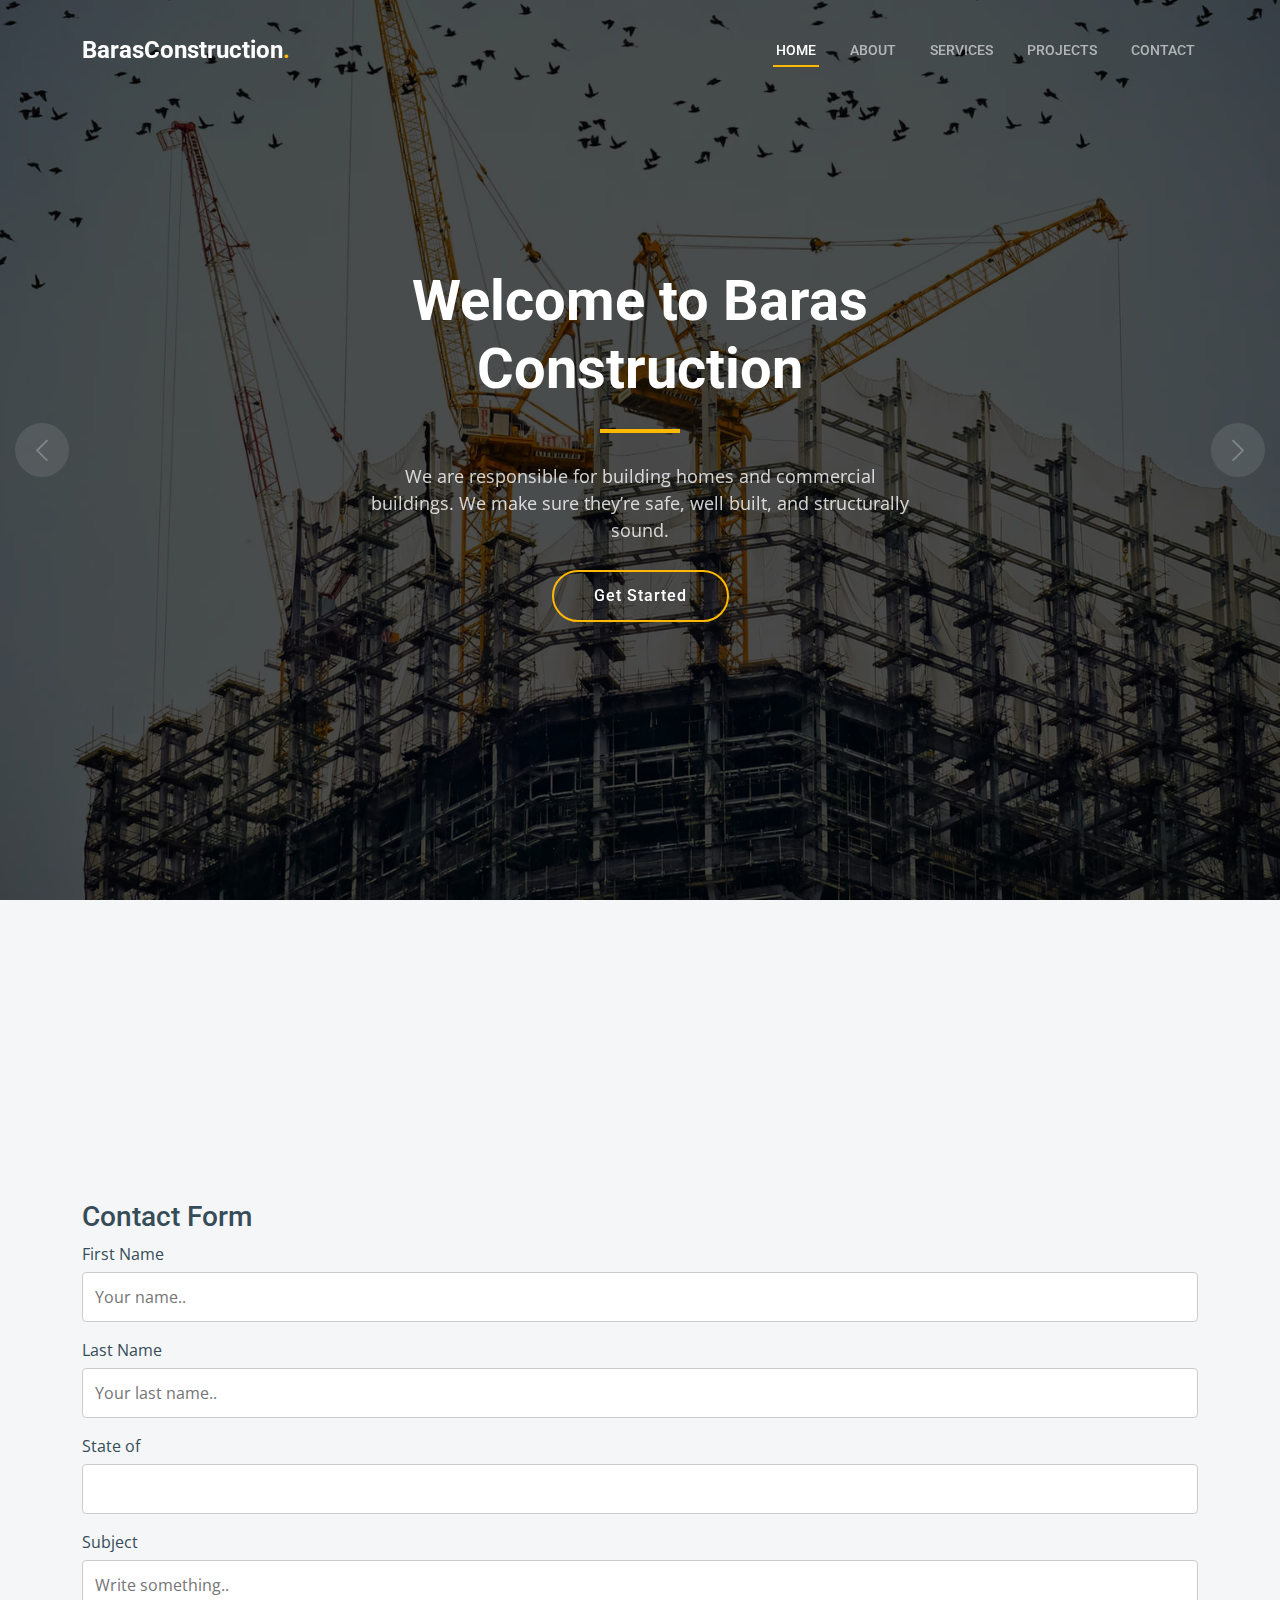
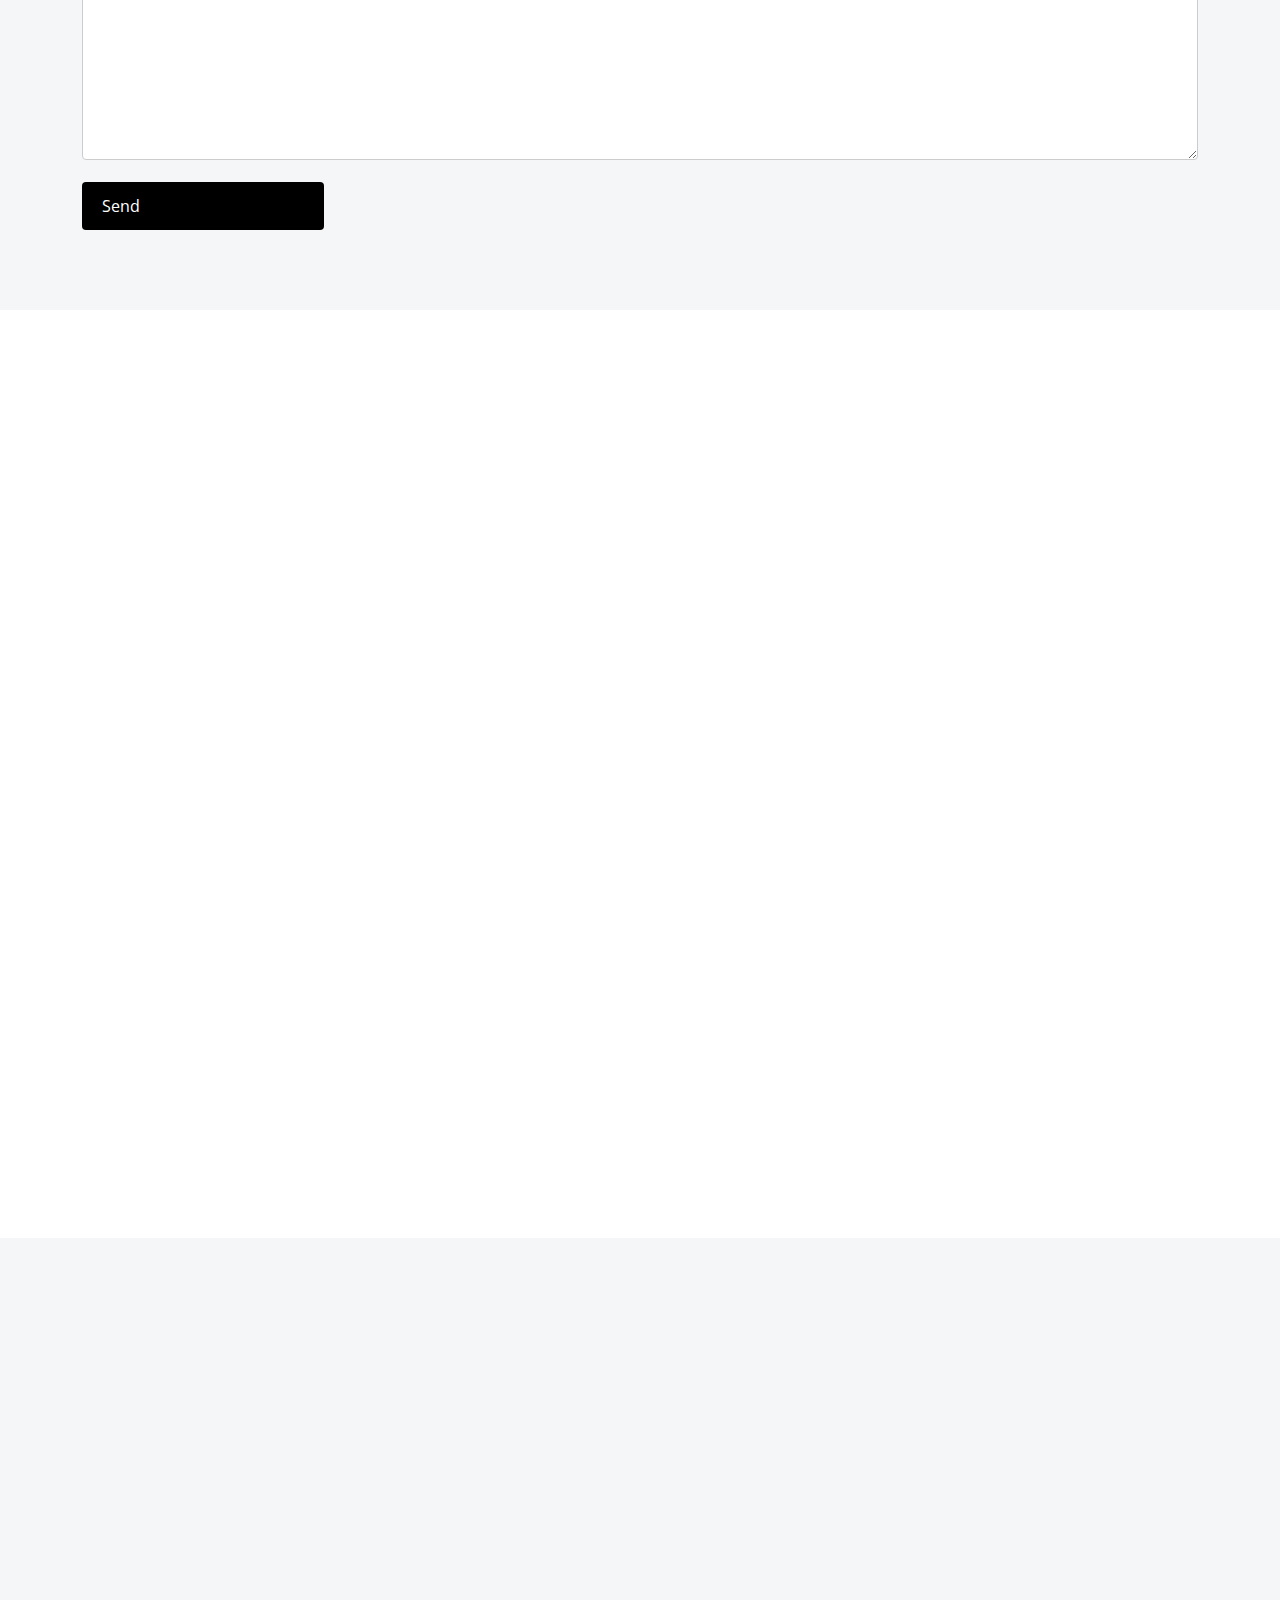
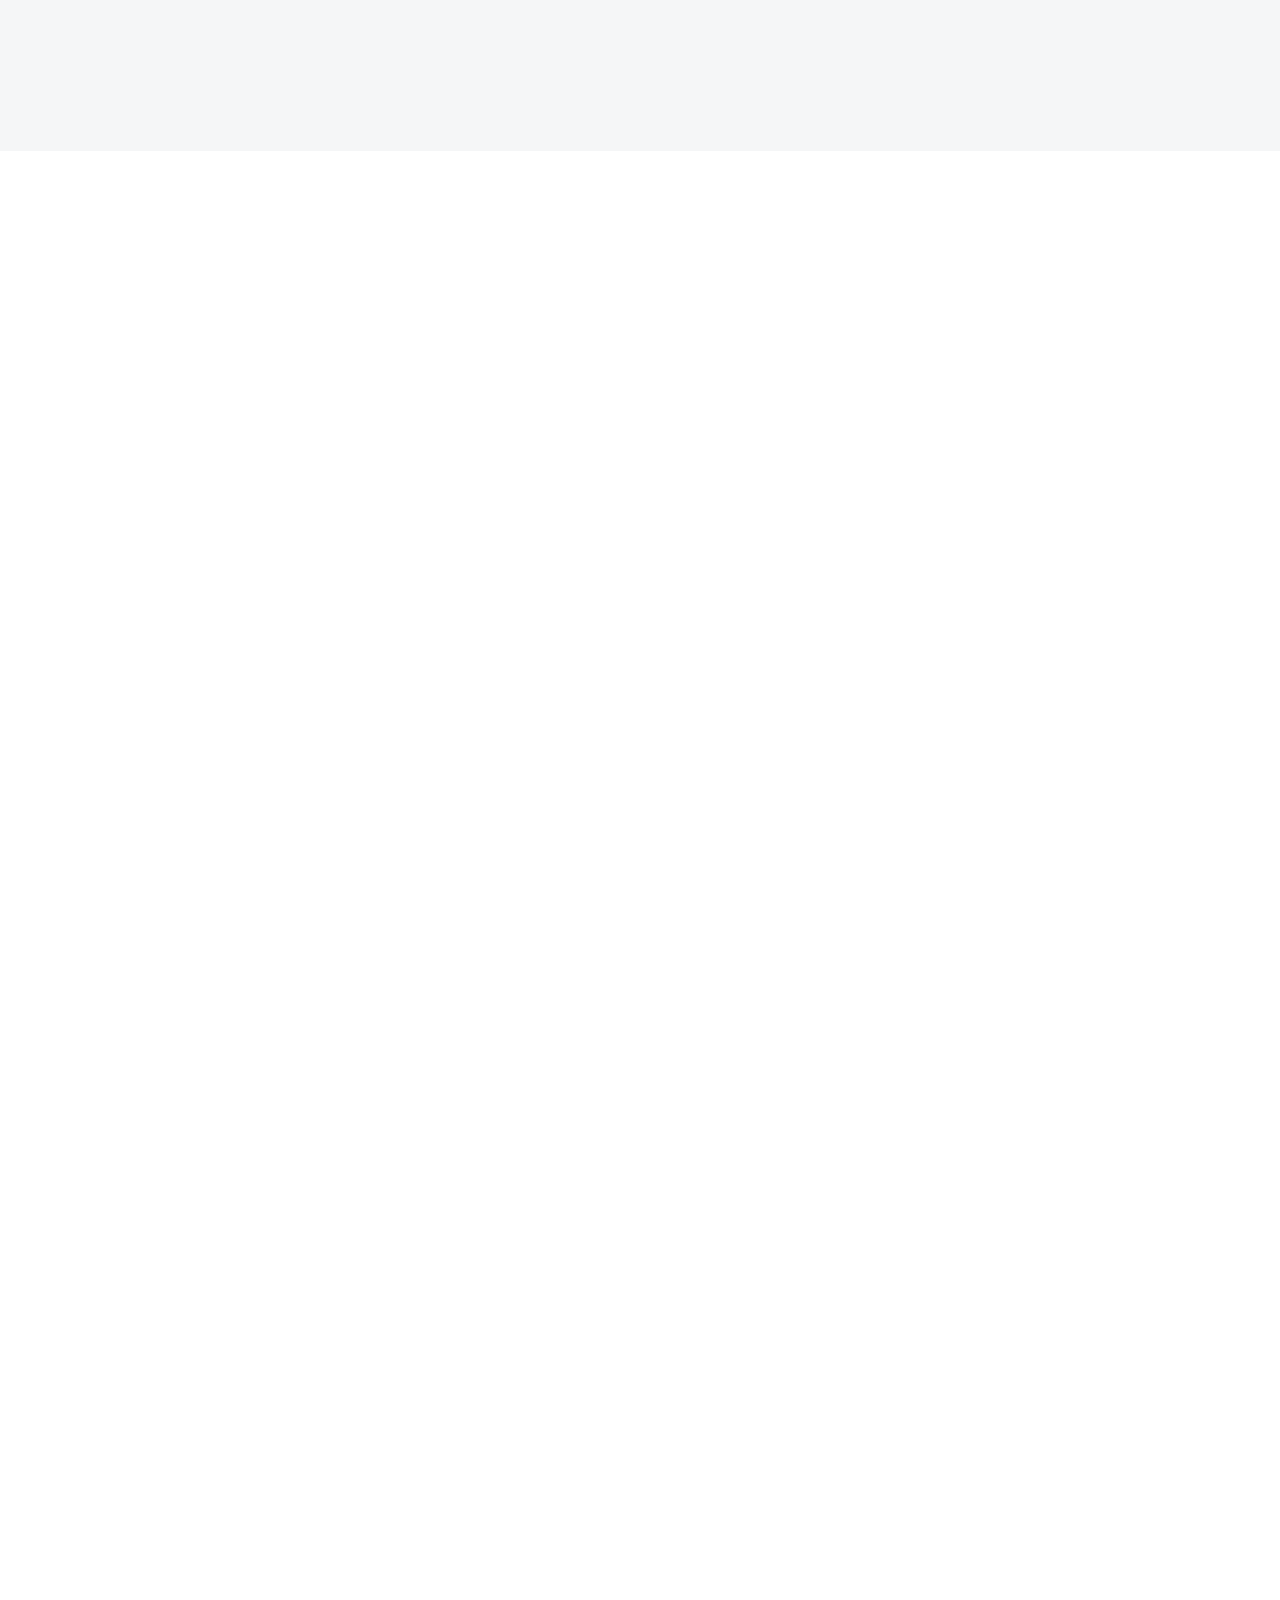
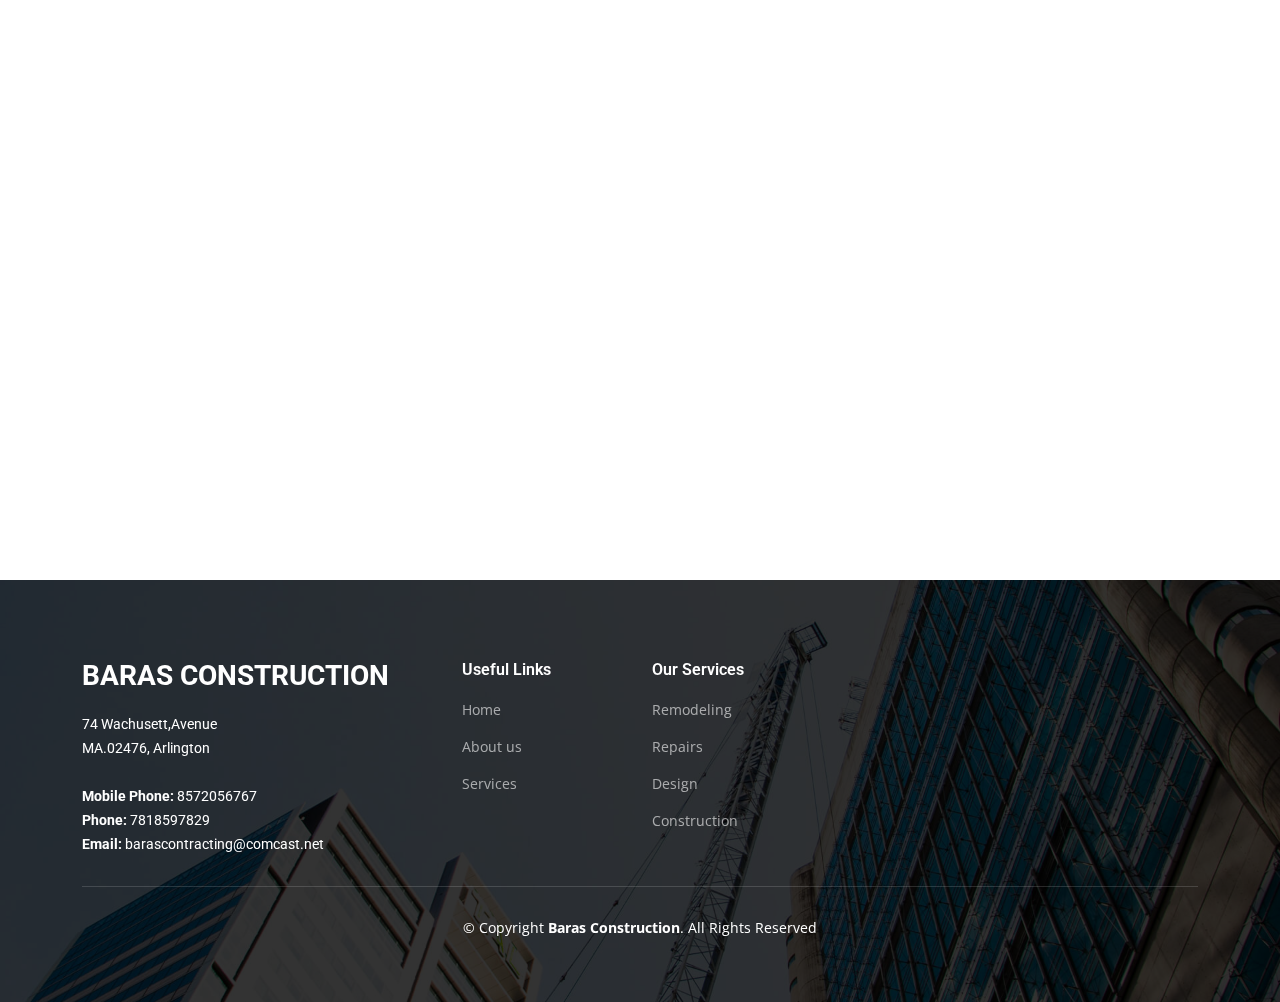
==== commit e6dd699e: "companies we work for layout" ====
--- a/index.html
+++ b/index.html
@@ -271,76 +271,58 @@
 
       </div>
     </section><!-- End Services Section -->
-
-    
-  <!-- ======= Our Projects Section ======= -->
-  <section id="projects" class="projects">
-    <div class="container" data-aos="fade-up">
-
-      <div class="section-header">
-        <h2>Companies we work for</h2>
-       
-      </div>
-<div class="portfolio-isotope" data-portfolio-filter="*" data-portfolio-layout="masonry" data-portfolio-sort="original-order">
-          <div class="col-lg-4 col-md-6 portfolio-item filter-remodeling">
-            <div class="portfolio-content h-100">
-              <img src="assets/img/projects/remodeling-2.jpg" class="img-fluid" alt="">
-              <div class="portfolio-info">
-                <h4>Remodeling 2</h4>
-                
-                <a href="assets/img/projects/remodeling-2.jpg" title="Remodeling 2" data-gallery="portfolio-gallery-remodeling" class="glightbox preview-link"><i class="bi bi-zoom-in"></i></a>
-                
-              </div>
-            </div>
-          </div><!-- End Projects Item -->
-
-          
-
-          <div class="col-lg-4 col-md-6 portfolio-item filter-repairs">
-            <div class="portfolio-content h-100">
-              <img src="assets/img/projects/repairs-2.jpg" class="img-fluid" alt="">
-              <div class="portfolio-info">
-                <h4>Repairs 2</h4>
-               
-                <a href="assets/img/projects/repairs-2.jpg" title="Repairs 2" data-gallery="portfolio-gallery-repairs" class="glightbox preview-link"><i class="bi bi-zoom-in"></i></a>
-                
-              </div>
-            </div>
-          </div><!-- End Projects Item -->
-
-          <div class="col-lg-4 col-md-6 portfolio-item filter-design">
-            <div class="portfolio-content h-100">
-              <img src="assets/img/projects/design-2.jpg" class="img-fluid" alt="">
-              <div class="portfolio-info">
-                <h4>Design 2</h4>
-                
-                <a href="assets/img/projects/design-2.jpg" title="Repairs 2" data-gallery="portfolio-gallery-book" class="glightbox preview-link"><i class="bi bi-zoom-in"></i></a>
-               
-              </div>
-            </div>
-          </div><!-- End Projects Item -->
-
-  
-
-          <div class="col-lg-4 col-md-6 portfolio-item filter-design">
-            <div class="portfolio-content h-100">
-              <img src="assets/img/projects/design-3.jpg" class="img-fluid" alt="">
-              <div class="portfolio-info">
-                <h4>Design 3</h4>
-                
-                <a href="assets/img/projects/design-3.jpg" title="Repairs 3" data-gallery="portfolio-gallery-book" class="glightbox preview-link"><i class="bi bi-zoom-in"></i></a>
-                
-              </div>
-            </div>
-          </div><!-- End Projects Item -->
-
-        </div><!-- End Projects Container -->
-
-      </div>
-
-    </div>
-  </section><!-- End Our Projects Section -->
-        
+    <section id="projects" class="projects">
+      <div class="container" data-aos="fade-up">
+
+        <div class="section-header">
+          <h2>Companies we work for</h2>
+          
+        </div>
+
+        <div class="row gy-4 portfolio-container" data-aos="fade-up" data-aos-delay="200">
+
+    <div class="col-lg-4 col-md-6 portfolio-item filter-construction">
+      <div class="portfolio-content h-100">
+        <img src="assets/img/projects/construction-3.jpg" class="img-fluid" alt="">
+        <div class="portfolio-info">
+          <h4>Construction 3</h4>
+          
+         
+          
+        </div>
+      </div>
+    </div><!-- End Projects Item -->
+
+    <div class="col-lg-4 col-md-6 portfolio-item filter-repairs">
+      <div class="portfolio-content h-100">
+        <img src="assets/img/projects/repairs-3.jpg" class="img-fluid" alt="">
+        <div class="portfolio-info">
+          <h4>Repairs 3</h4>
+          
+          
+          
+        </div>
+      </div>
+    </div><!-- End Projects Item -->
+
+    <div class="col-lg-4 col-md-6 portfolio-item filter-design">
+      <div class="portfolio-content h-100">
+        <img src="assets/img/projects/design-3.jpg" class="img-fluid" alt="">
+        <div class="portfolio-info">
+          <h4>Design 3</h4>
+          
+          
+          
+        </div>
+      </div>
+    </div><!-- End Projects Item -->
+
+  </div><!-- End Projects Container -->
+
+</div>
+
+</div>
+    </section>        
 
     <!-- ======= Our Projects Section ======= -->
     <section id="projects" class="projects">
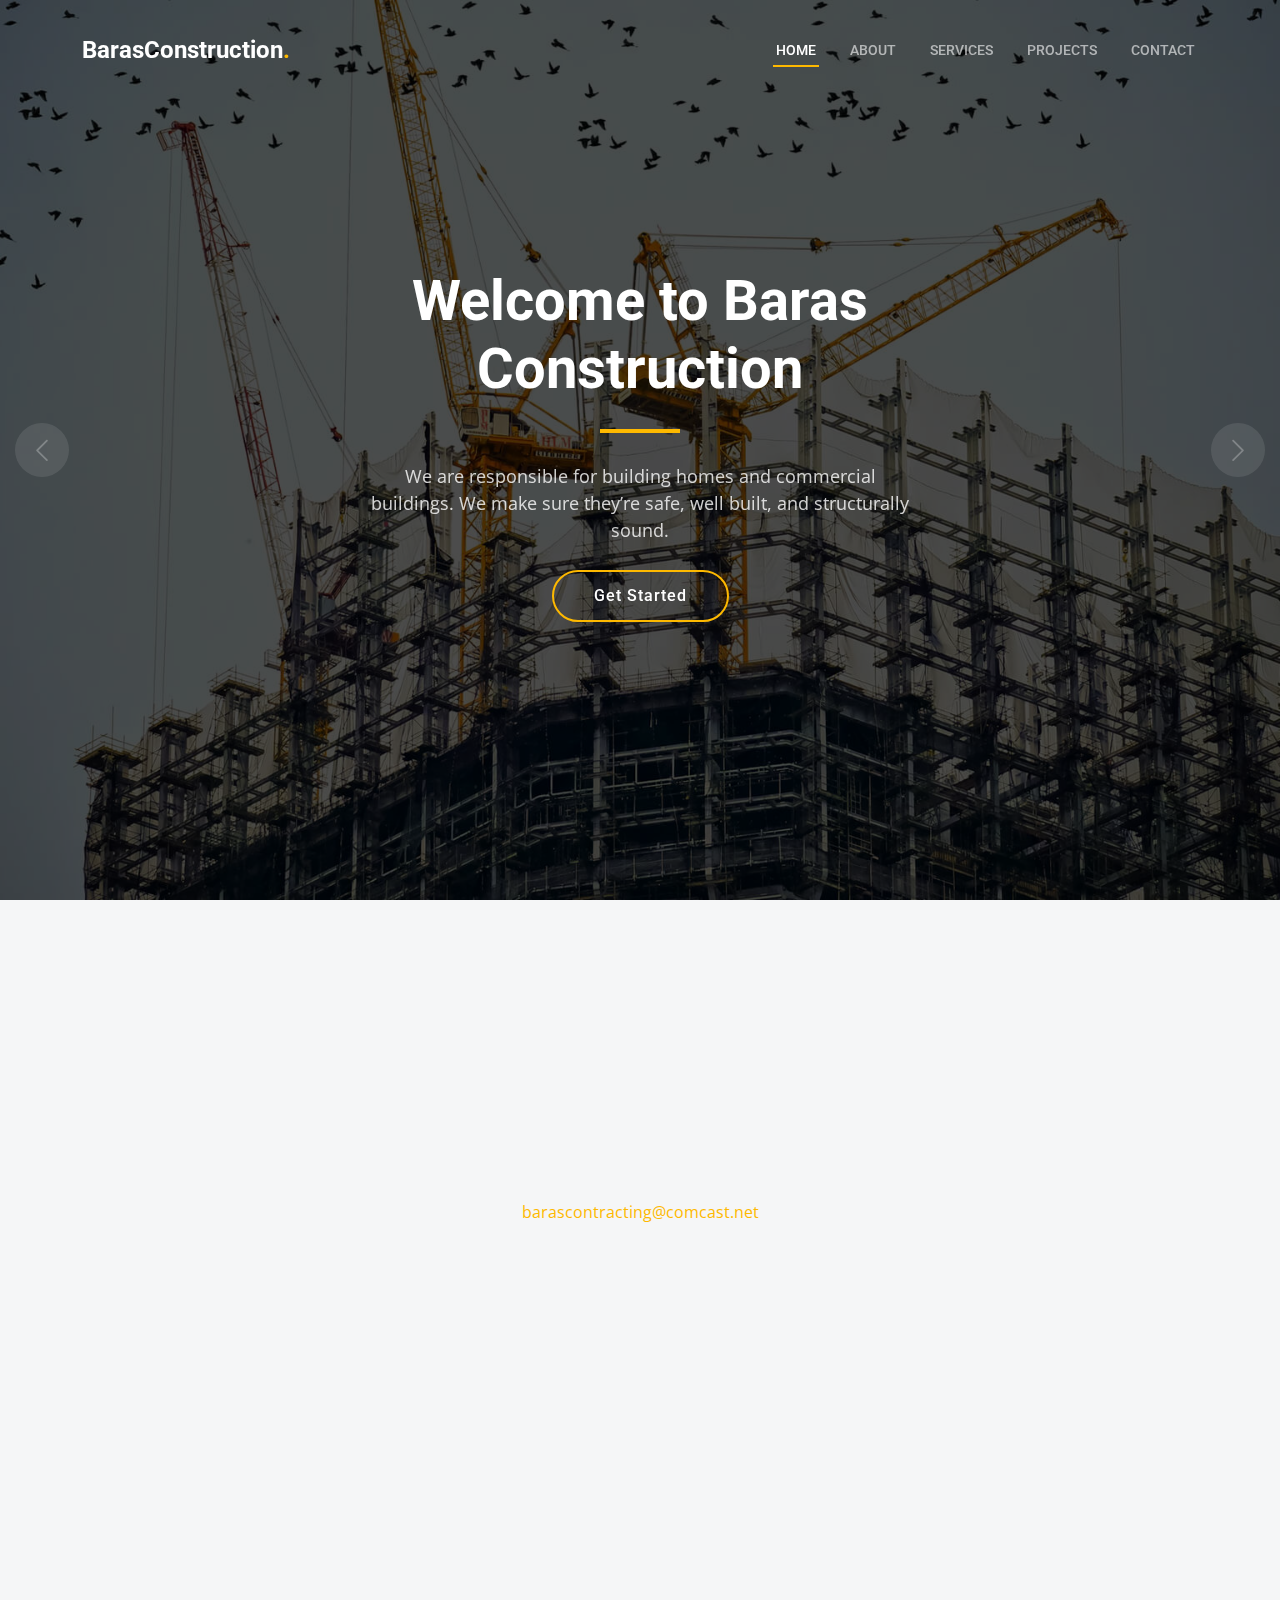
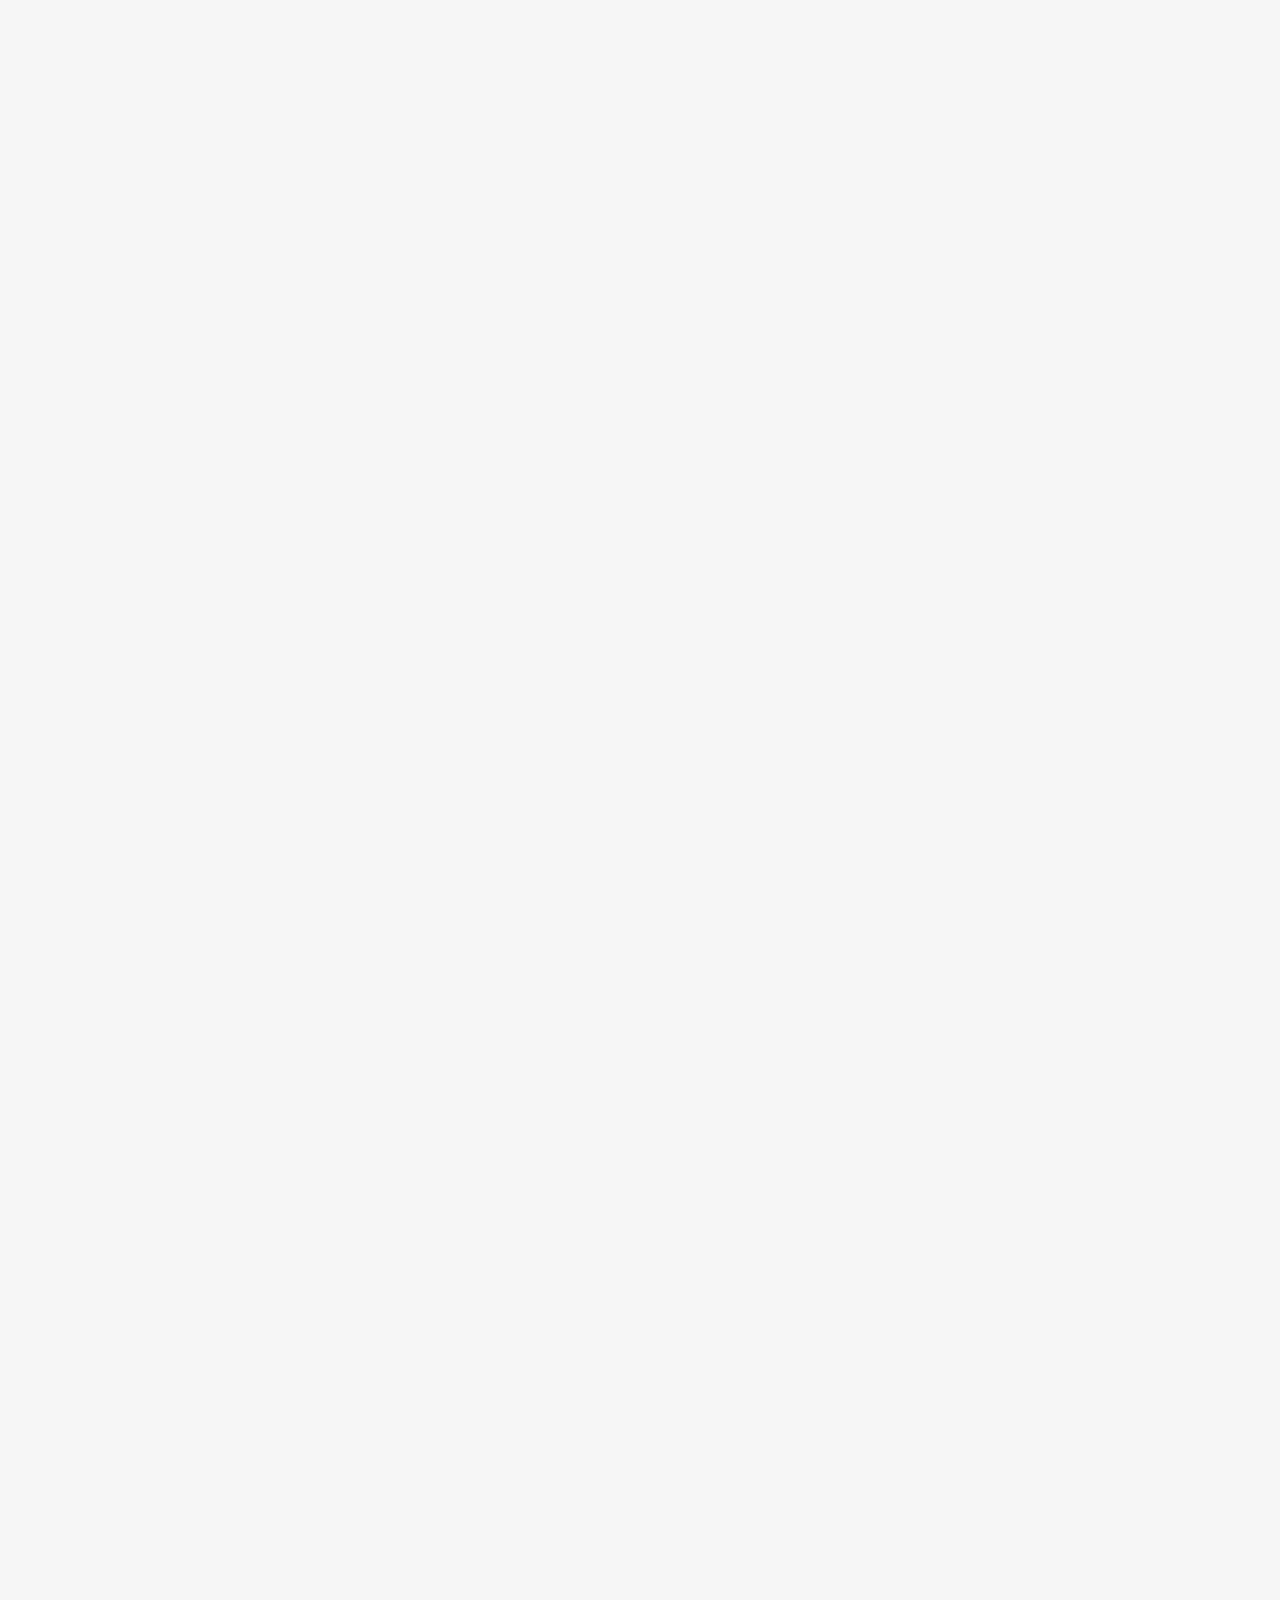
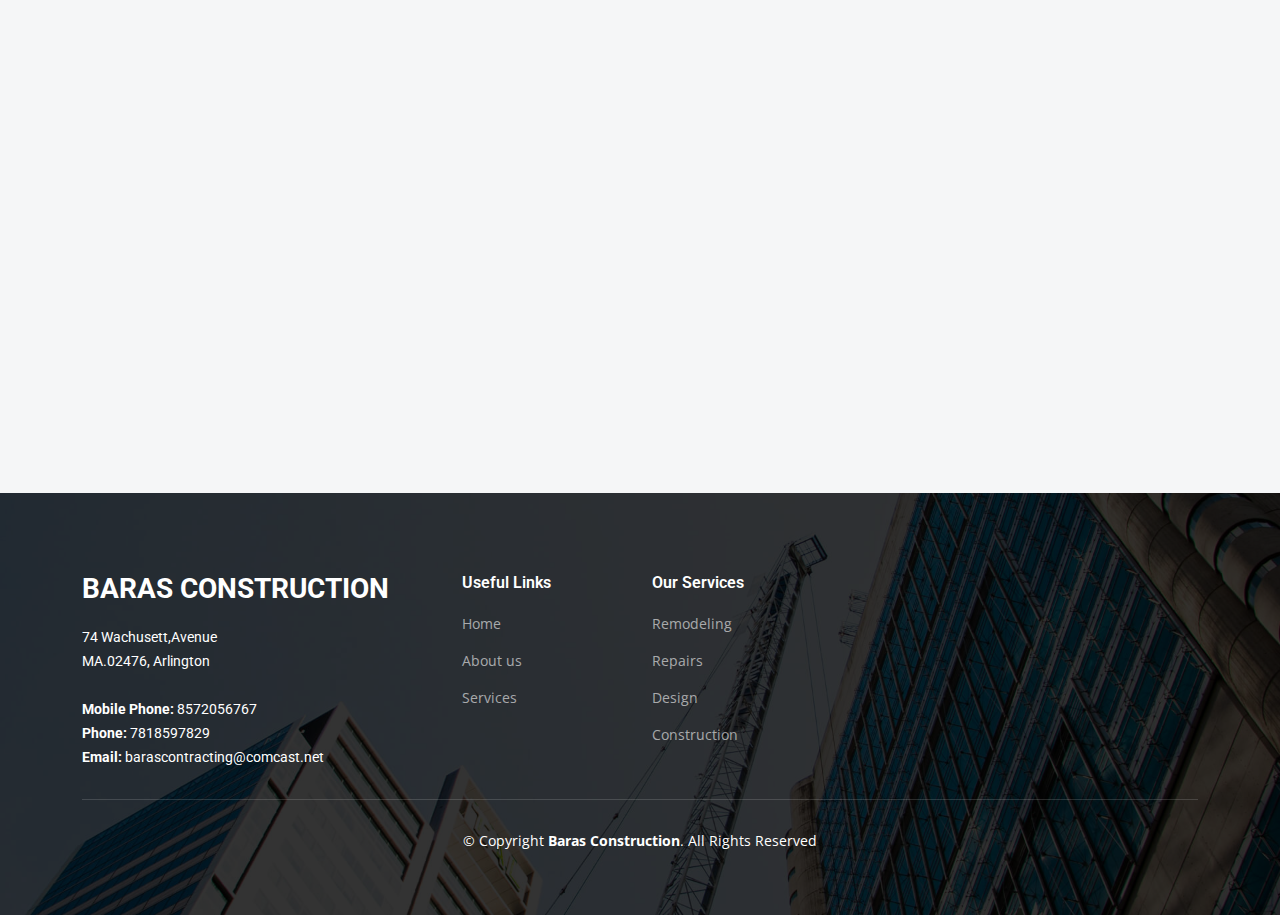
==== commit aca73b4b: "images are inserted" ====
--- a/index.html
+++ b/index.html
@@ -115,32 +115,15 @@
             </div>
           </div>
 
-          <h3>Contact Form</h3>
-
-          <div class="container">
-            <form action="/action_page.php">
-              <label for="fname">First Name</label>
-              <input type="text" id="fname" name="firstname" placeholder="Your name..">
-          
-              <label for="lname">Last Name</label>
-              <input type="text" id="lname" name="lastname" placeholder="Your last name..">
-          
-              <label for="country">State of</label>
-              <input type="text" id="state" name="state">
-                
-             
-          
-              <label for="subject">Subject</label>
-              <textarea id="subject" name="subject" placeholder="Write something.." style="height:200px"></textarea>
-          
-              <input type="Send" value="Send">
-            </form>
+          <div style="display: flex;
+          align-items: center;
+          justify-content: center;">
+              <a href="barascontracting@comcast.net">barascontracting@comcast.net</a>
           </div>
-
-        </div>
-
-      </div>
-    </section><!-- End Get Started Section -->
+        </div>
+      </div> <!-- end of col -->
+  </div> 
+
 
     <!-- ======= Constructions Section ======= -->
     <section id="constructions" class="constructions">
@@ -185,37 +168,6 @@
             </div>
           </div><!-- End Card Item -->
 
-          <div class="col-lg-6" data-aos="fade-up" data-aos-delay="300">
-            <div class="card-item">
-              <div class="row">
-                <div class="col-xl-5">
-                  <div class="card-bg" style="background-image: url(assets/img/constructions-3.jpg);"></div>
-                </div>
-                <div class="col-xl-7 d-flex align-items-center">
-                  <div class="card-body">
-                    <h4 class="card-title">Dream Plan Do</h4>
-                    
-                  </div>
-                </div>
-              </div>
-            </div>
-          </div><!-- End Card Item -->
-
-          <div class="col-lg-6" data-aos="fade-up" data-aos-delay="400">
-            <div class="card-item">
-              <div class="row">
-                <div class="col-xl-5">
-                  <div class="card-bg" style="background-image: url(assets/img/constructions-4.jpg);"></div>
-                </div>
-                <div class="col-xl-7 d-flex align-items-center">
-                  <div class="card-body">
-                    <h4 class="card-title">Dream Plan Do</h4>
-                    
-                  </div>
-                </div>
-              </div>
-            </div>
-          </div><!-- End Card Item -->
 
         </div>
 
@@ -238,7 +190,7 @@
               <div class="icon">
                 <i class="fa-solid fa-mountain-city"></i>
               </div>
-              <h3>Remodeling</h3>
+              <h3>Construction</h3>
               
              
             </div>
@@ -260,7 +212,7 @@
               <div class="icon">
                 <i class="fa-solid fa-compass-drafting"></i>
               </div>
-              <h3>Construction</h3>
+              <h3>Remodeling</h3>
               
              
             </div>
@@ -283,9 +235,9 @@
 
     <div class="col-lg-4 col-md-6 portfolio-item filter-construction">
       <div class="portfolio-content h-100">
-        <img src="assets/img/projects/construction-3.jpg" class="img-fluid" alt="">
+        <img src="assets/img/vs.png" class="img-fluid" alt="">
         <div class="portfolio-info">
-          <h4>Construction 3</h4>
+          <h4>Victoria's Secret</h4>
           
          
           
@@ -295,9 +247,9 @@
 
     <div class="col-lg-4 col-md-6 portfolio-item filter-repairs">
       <div class="portfolio-content h-100">
-        <img src="assets/img/projects/repairs-3.jpg" class="img-fluid" alt="">
+        <img src="assets/img/ub.png" class="img-fluid" alt="">
         <div class="portfolio-info">
-          <h4>Repairs 3</h4>
+          <h4>Ulta Beauty</h4>
           
           
           
@@ -307,9 +259,9 @@
 
     <div class="col-lg-4 col-md-6 portfolio-item filter-design">
       <div class="portfolio-content h-100">
-        <img src="assets/img/projects/design-3.jpg" class="img-fluid" alt="">
+        <img src="assets/img/tm.png" class="img-fluid" alt="">
         <div class="portfolio-info">
-          <h4>Design 3</h4>
+          <h4>T Mobile</h4>
           
           
           
@@ -324,24 +276,17 @@
 </div>
     </section>        
 
-    <!-- ======= Our Projects Section ======= -->
+      <!-- ======= Our Projects Section ======= -->
     <section id="projects" class="projects">
       <div class="container" data-aos="fade-up">
 
         <div class="section-header">
-          <h2>Our Projects</h2>
-          <p>Take a look at some of our projects</p>
-        </div>
-
+          <h2>Projects we have</h2>
+          
+        </div>
         <div class="portfolio-isotope" data-portfolio-filter="*" data-portfolio-layout="masonry" data-portfolio-sort="original-order">
 
-          <ul class="portfolio-flters" data-aos="fade-up" data-aos-delay="100">
-            <li data-filter="*" class="filter-active">All</li>
-            <li data-filter=".filter-remodeling">Remodeling</li>
-            <li data-filter=".filter-construction">Construction</li>
-            <li data-filter=".filter-repairs">Repairs</li>
-            <li data-filter=".filter-design">Design</li>
-          </ul><!-- End Projects Filters -->
+          
 
           <div class="row gy-4 portfolio-container" data-aos="fade-up" data-aos-delay="200">
 
@@ -349,34 +294,24 @@
               <div class="portfolio-content h-100">
                 <img src="assets/img/projects/remodeling-1.jpg" class="img-fluid" alt="">
                 <div class="portfolio-info">
-                  <h4>Remodeling 1</h4>
-                  
+                  <h4>Remodeling </h4>
+                
                   <a href="assets/img/projects/remodeling-1.jpg" title="Remodeling 1" data-gallery="portfolio-gallery-remodeling" class="glightbox preview-link"><i class="bi bi-zoom-in"></i></a>
                   
                 </div>
               </div>
             </div><!-- End Projects Item -->
 
-            <div class="col-lg-4 col-md-6 portfolio-item filter-construction">
-              <div class="portfolio-content h-100">
-                <img src="assets/img/projects/construction-1.jpg" class="img-fluid" alt="">
-                <div class="portfolio-info">
-                  <h4>Construction 1</h4>
-                  
-                  <a href="assets/img/projects/construction-1.jpg" title="Construction 1" data-gallery="portfolio-gallery-construction" class="glightbox preview-link"><i class="bi bi-zoom-in"></i></a>
-                  
-                </div>
-              </div>
-            </div><!-- End Projects Item -->
+           
 
             <div class="col-lg-4 col-md-6 portfolio-item filter-repairs">
               <div class="portfolio-content h-100">
                 <img src="assets/img/projects/repairs-1.jpg" class="img-fluid" alt="">
                 <div class="portfolio-info">
-                  <h4>Repairs 1</h4>
+                  <h4>Repairs </h4>
+                  
+                  <a href="assets/img/projects/repairs-1.jpg" title="Repairs 1" data-gallery="portfolio-gallery-repairs" class="glightbox preview-link"><i class="bi bi-zoom-in"></i></a>
                  
-                  <a href="assets/img/projects/repairs-1.jpg" title="Repairs 1" data-gallery="portfolio-gallery-repairs" class="glightbox preview-link"><i class="bi bi-zoom-in"></i></a>
-                  
                 </div>
               </div>
             </div><!-- End Projects Item -->
@@ -385,7 +320,7 @@
               <div class="portfolio-content h-100">
                 <img src="assets/img/projects/design-1.jpg" class="img-fluid" alt="">
                 <div class="portfolio-info">
-                  <h4>Design 1</h4>
+                  <h4>Design </h4>
                   
                   <a href="assets/img/projects/design-1.jpg" title="Repairs 1" data-gallery="portfolio-gallery-book" class="glightbox preview-link"><i class="bi bi-zoom-in"></i></a>
                   
@@ -397,7 +332,7 @@
               <div class="portfolio-content h-100">
                 <img src="assets/img/projects/remodeling-2.jpg" class="img-fluid" alt="">
                 <div class="portfolio-info">
-                  <h4>Remodeling 2</h4>
+                  <h4>Remodeling </h4>
                   
                   <a href="assets/img/projects/remodeling-2.jpg" title="Remodeling 2" data-gallery="portfolio-gallery-remodeling" class="glightbox preview-link"><i class="bi bi-zoom-in"></i></a>
                   
@@ -405,89 +340,38 @@
               </div>
             </div><!-- End Projects Item -->
 
-            <div class="col-lg-4 col-md-6 portfolio-item filter-construction">
-              <div class="portfolio-content h-100">
-                <img src="assets/img/projects/construction-2.jpg" class="img-fluid" alt="">
-                <div class="portfolio-info">
-                  <h4>Construction 2</h4>
-                  
-                  <a href="assets/img/projects/construction-2.jpg" title="Construction 2" data-gallery="portfolio-gallery-construction" class="glightbox preview-link"><i class="bi bi-zoom-in"></i></a>
-                  
-                </div>
-              </div>
-            </div><!-- End Projects Item -->
 
             <div class="col-lg-4 col-md-6 portfolio-item filter-repairs">
               <div class="portfolio-content h-100">
                 <img src="assets/img/projects/repairs-2.jpg" class="img-fluid" alt="">
                 <div class="portfolio-info">
-                  <h4>Repairs 2</h4>
+                  <h4>Repairs </h4>
                  
                   <a href="assets/img/projects/repairs-2.jpg" title="Repairs 2" data-gallery="portfolio-gallery-repairs" class="glightbox preview-link"><i class="bi bi-zoom-in"></i></a>
+                  
+                </div>
+              </div>
+            </div><!-- End Projects Item -->
+
+           
+
+            
+
+           
+
+            <div class="col-lg-4 col-md-6 portfolio-item filter-repairs">
+              <div class="portfolio-content h-100">
+                <img src="assets/img/projects/repairs-3.jpg" class="img-fluid" alt="">
+                <div class="portfolio-info">
+                  <h4>Repairs </h4>
                  
-                </div>
-              </div>
-            </div><!-- End Projects Item -->
-
-            <div class="col-lg-4 col-md-6 portfolio-item filter-design">
-              <div class="portfolio-content h-100">
-                <img src="assets/img/projects/design-2.jpg" class="img-fluid" alt="">
-                <div class="portfolio-info">
-                  <h4>Design 2</h4>
-                  
-                  <a href="assets/img/projects/design-2.jpg" title="Repairs 2" data-gallery="portfolio-gallery-book" class="glightbox preview-link"><i class="bi bi-zoom-in"></i></a>
+                  <a href="assets/img/projects/repairs-3.jpg" title="Repairs 2" data-gallery="portfolio-gallery-repairs" class="glightbox preview-link"><i class="bi bi-zoom-in"></i></a>
                  
                 </div>
               </div>
             </div><!-- End Projects Item -->
 
-            <div class="col-lg-4 col-md-6 portfolio-item filter-remodeling">
-              <div class="portfolio-content h-100">
-                <img src="assets/img/projects/remodeling-3.jpg" class="img-fluid" alt="">
-                <div class="portfolio-info">
-                  <h4>Remodeling 3</h4>
-                 
-                  <a href="assets/img/projects/remodeling-3.jpg" title="Remodeling 3" data-gallery="portfolio-gallery-remodeling" class="glightbox preview-link"><i class="bi bi-zoom-in"></i></a>
-                  
-                </div>
-              </div>
-            </div><!-- End Projects Item -->
-
-            <div class="col-lg-4 col-md-6 portfolio-item filter-construction">
-              <div class="portfolio-content h-100">
-                <img src="assets/img/projects/construction-3.jpg" class="img-fluid" alt="">
-                <div class="portfolio-info">
-                  <h4>Construction 3</h4>
-                  
-                  <a href="assets/img/projects/construction-3.jpg" title="Construction 3" data-gallery="portfolio-gallery-construction" class="glightbox preview-link"><i class="bi bi-zoom-in"></i></a>
-                  
-                </div>
-              </div>
-            </div><!-- End Projects Item -->
-
-            <div class="col-lg-4 col-md-6 portfolio-item filter-repairs">
-              <div class="portfolio-content h-100">
-                <img src="assets/img/projects/repairs-3.jpg" class="img-fluid" alt="">
-                <div class="portfolio-info">
-                  <h4>Repairs 3</h4>
-                  
-                  <a href="assets/img/projects/repairs-3.jpg" title="Repairs 2" data-gallery="portfolio-gallery-repairs" class="glightbox preview-link"><i class="bi bi-zoom-in"></i></a>
-                  
-                </div>
-              </div>
-            </div><!-- End Projects Item -->
-
-            <div class="col-lg-4 col-md-6 portfolio-item filter-design">
-              <div class="portfolio-content h-100">
-                <img src="assets/img/projects/design-3.jpg" class="img-fluid" alt="">
-                <div class="portfolio-info">
-                  <h4>Design 3</h4>
-                  
-                  <a href="assets/img/projects/design-3.jpg" title="Repairs 3" data-gallery="portfolio-gallery-book" class="glightbox preview-link"><i class="bi bi-zoom-in"></i></a>
-                  
-                </div>
-              </div>
-            </div><!-- End Projects Item -->
+           
 
           </div><!-- End Projects Container -->
 
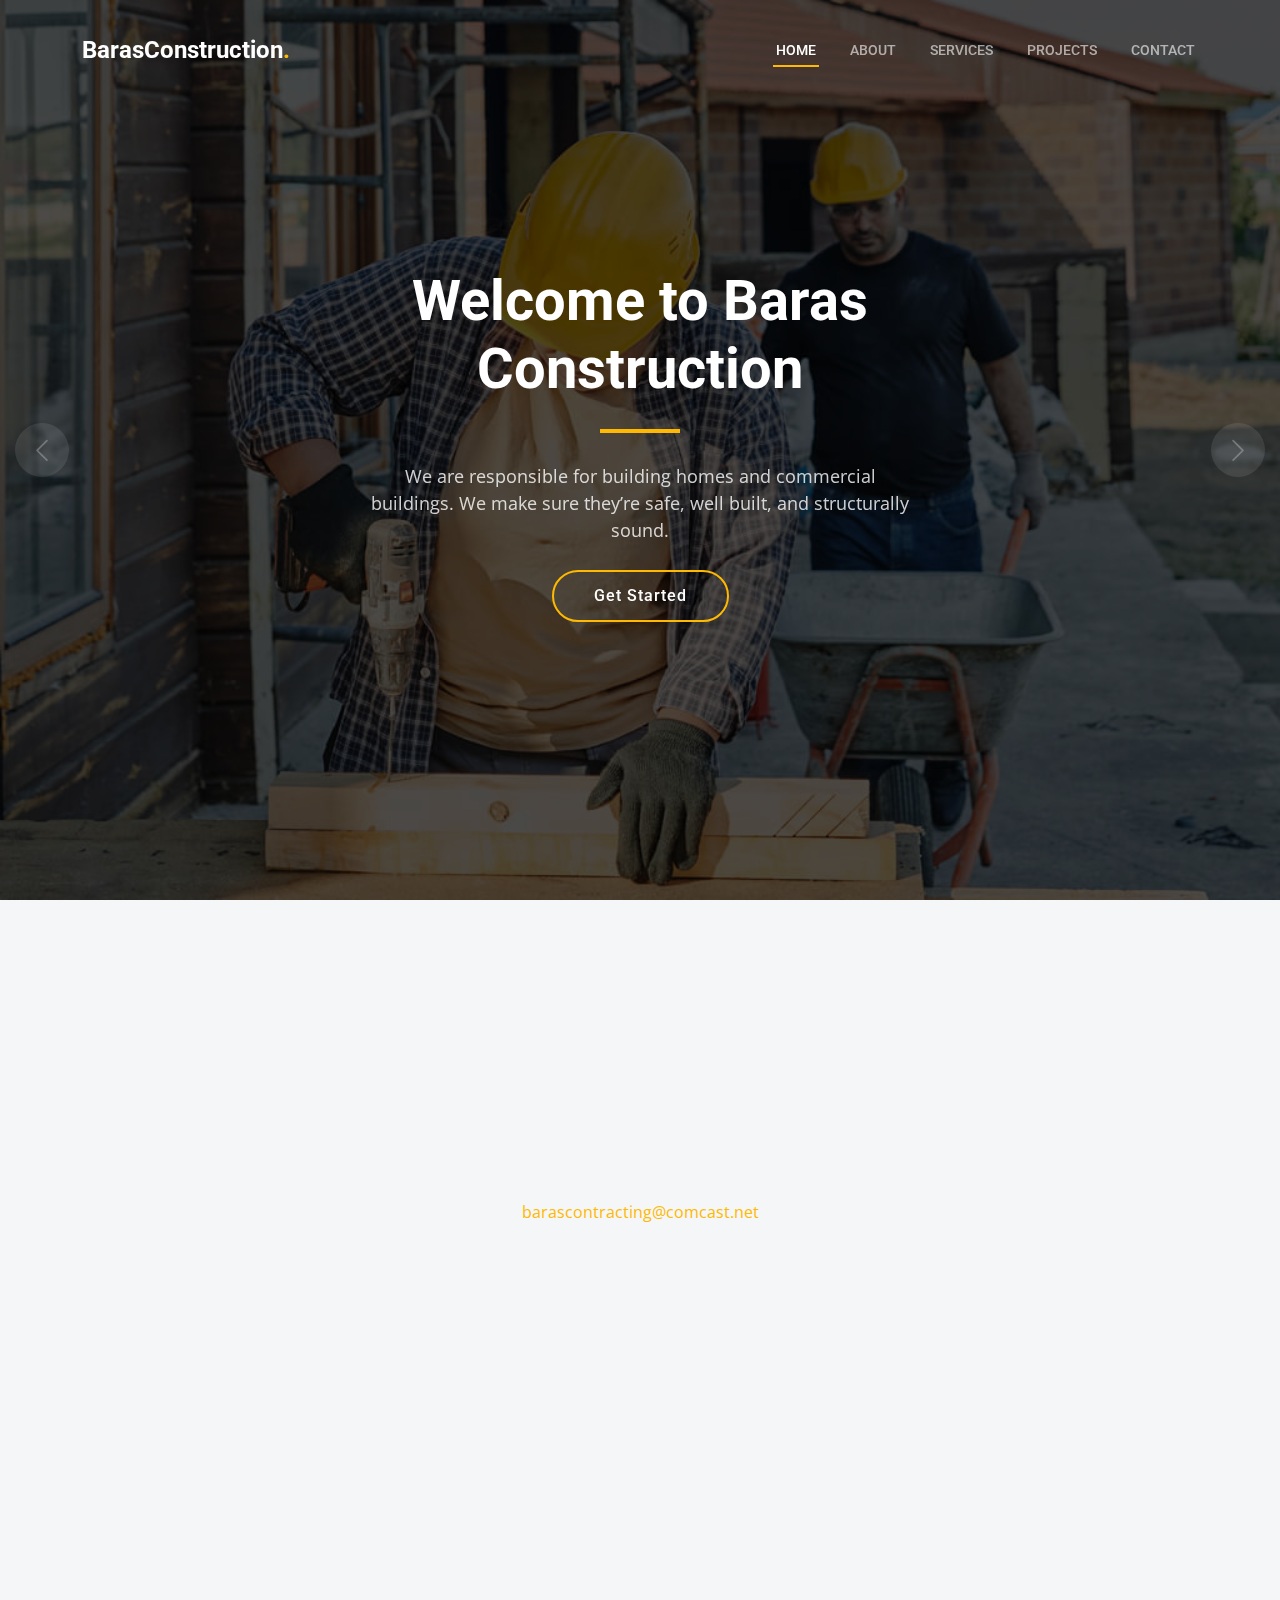
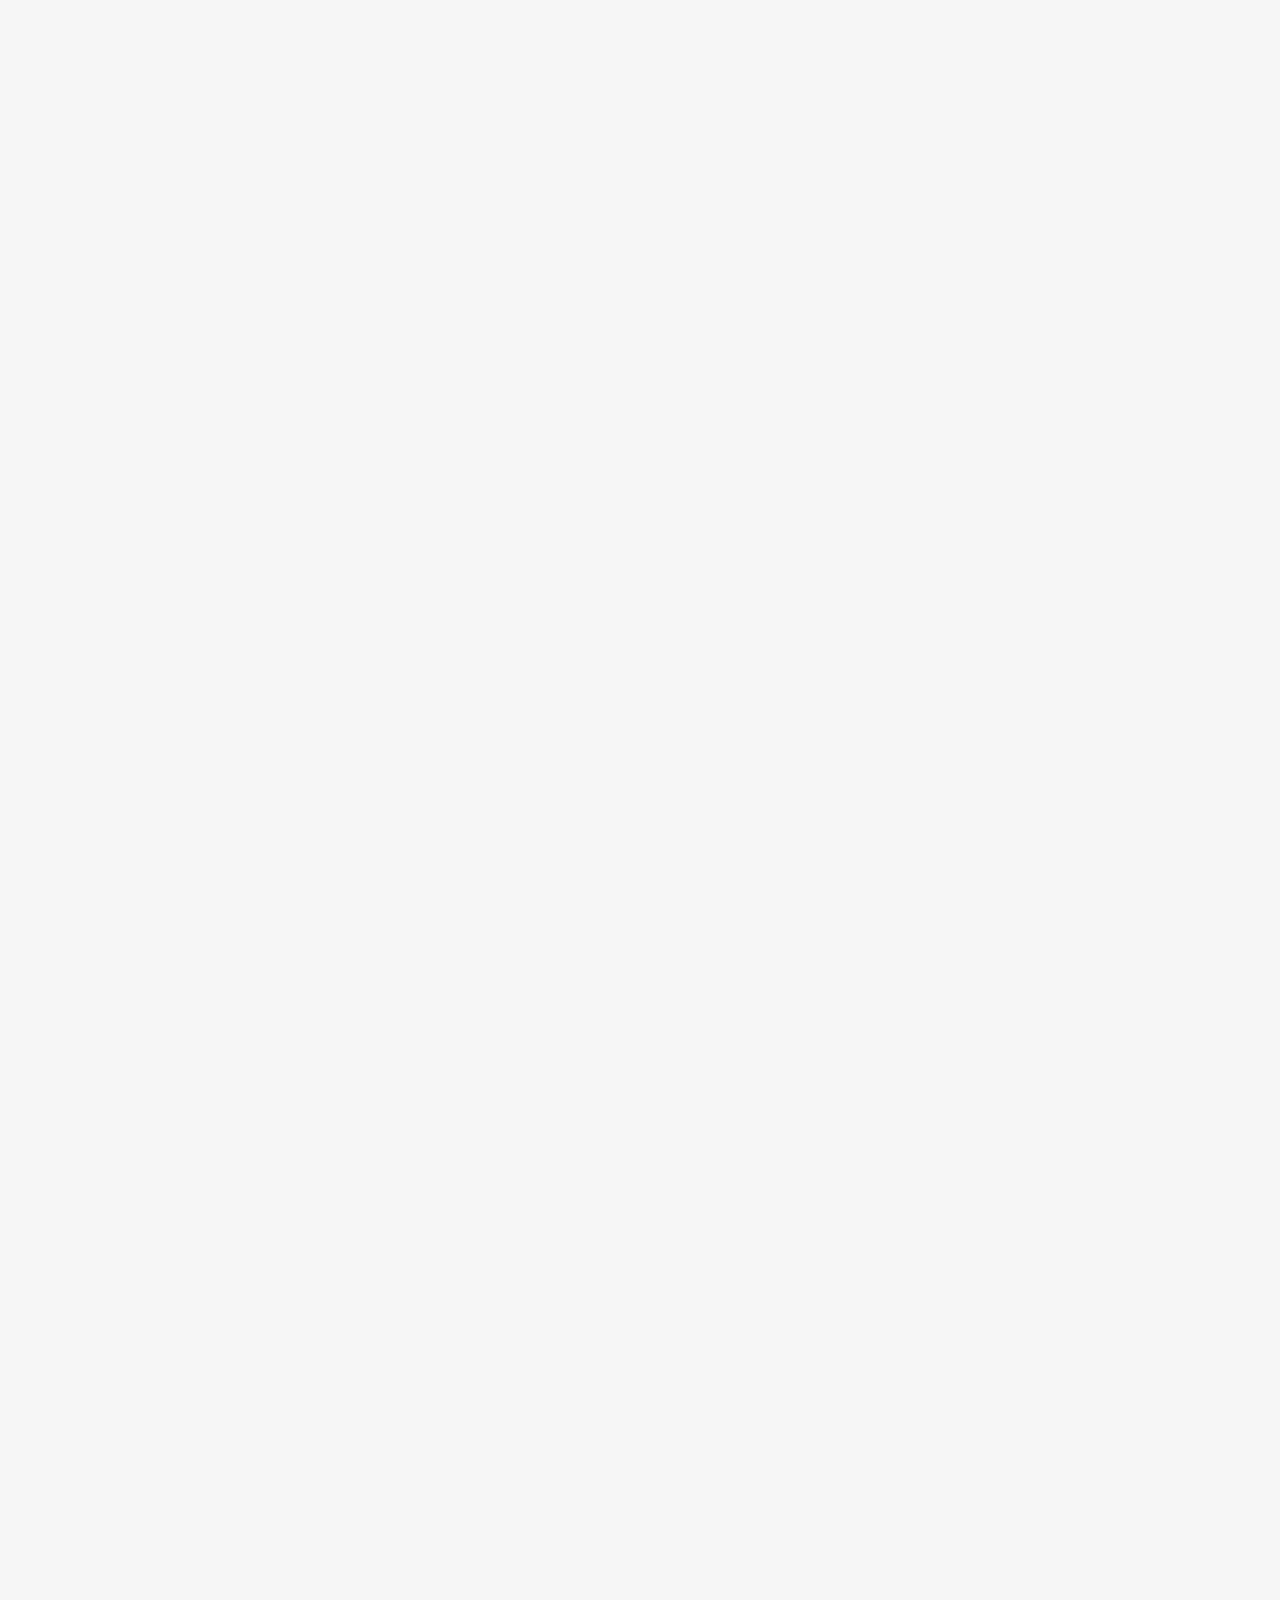
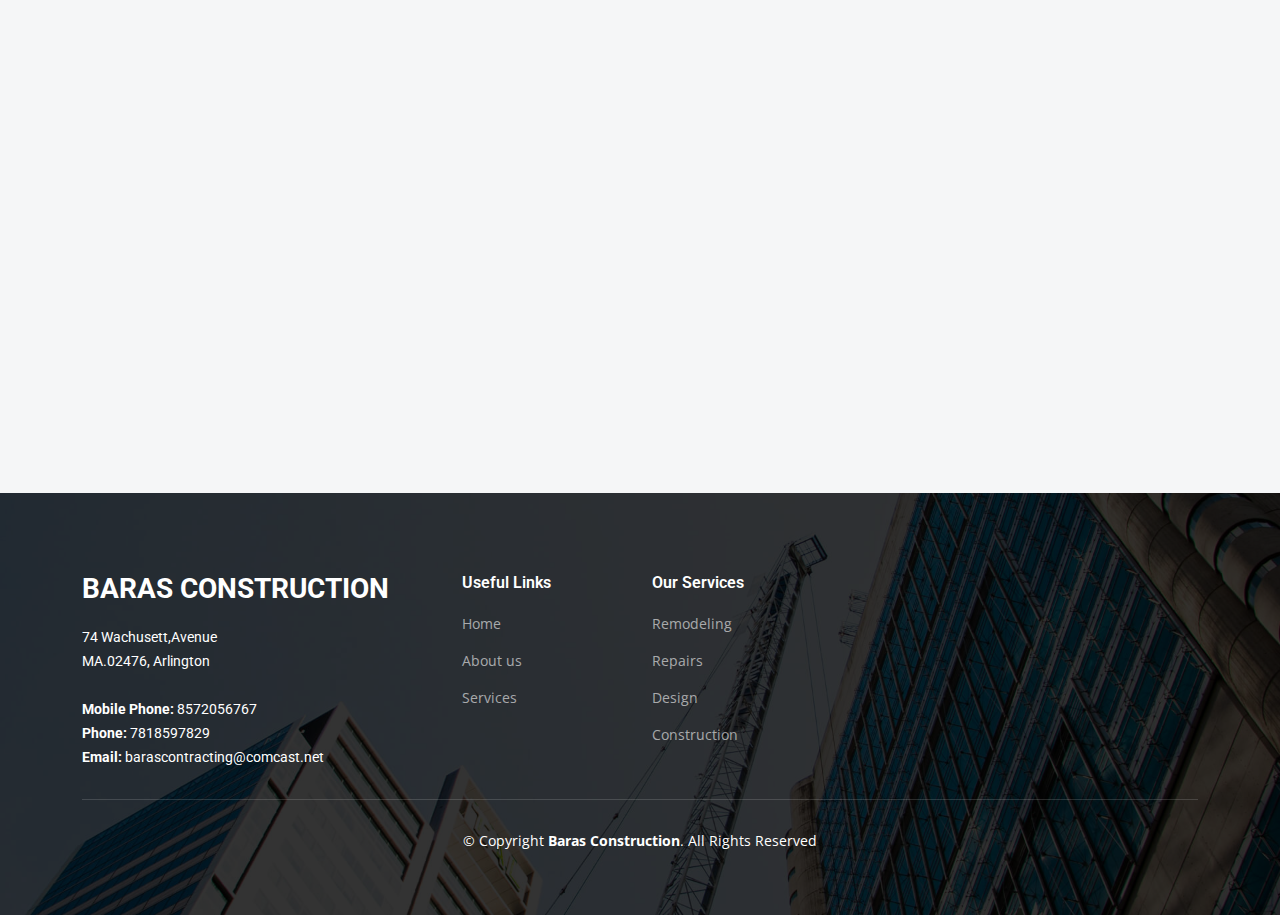
==== commit f0ef807b: "all set" ====
--- a/index.html
+++ b/index.html
@@ -118,7 +118,7 @@
           <div style="display: flex;
           align-items: center;
           justify-content: center;">
-              <a href="barascontracting@comcast.net">barascontracting@comcast.net</a>
+              <a href="mailto:barascontracting@comcast.net">barascontracting@comcast.net</a>
           </div>
         </div>
       </div> <!-- end of col -->
@@ -145,7 +145,7 @@
                 <div class="col-xl-7 d-flex align-items-center">
                   <div class="card-body">
                     <h4 class="card-title">Dream Plan Do</h4>
-                    
+                    <p>We always want to have satisfied customers. So, we are close to their needs.</p>
                   </div>
                 </div>
               </div>
@@ -161,7 +161,7 @@
                 <div class="col-xl-7 d-flex align-items-center">
                   <div class="card-body">
                     <h4 class="card-title">Dream Plan Do</h4>
-                    
+                    <p>Together we design what you dreamed of.</p>
                   </div>
                 </div>
               </div>
